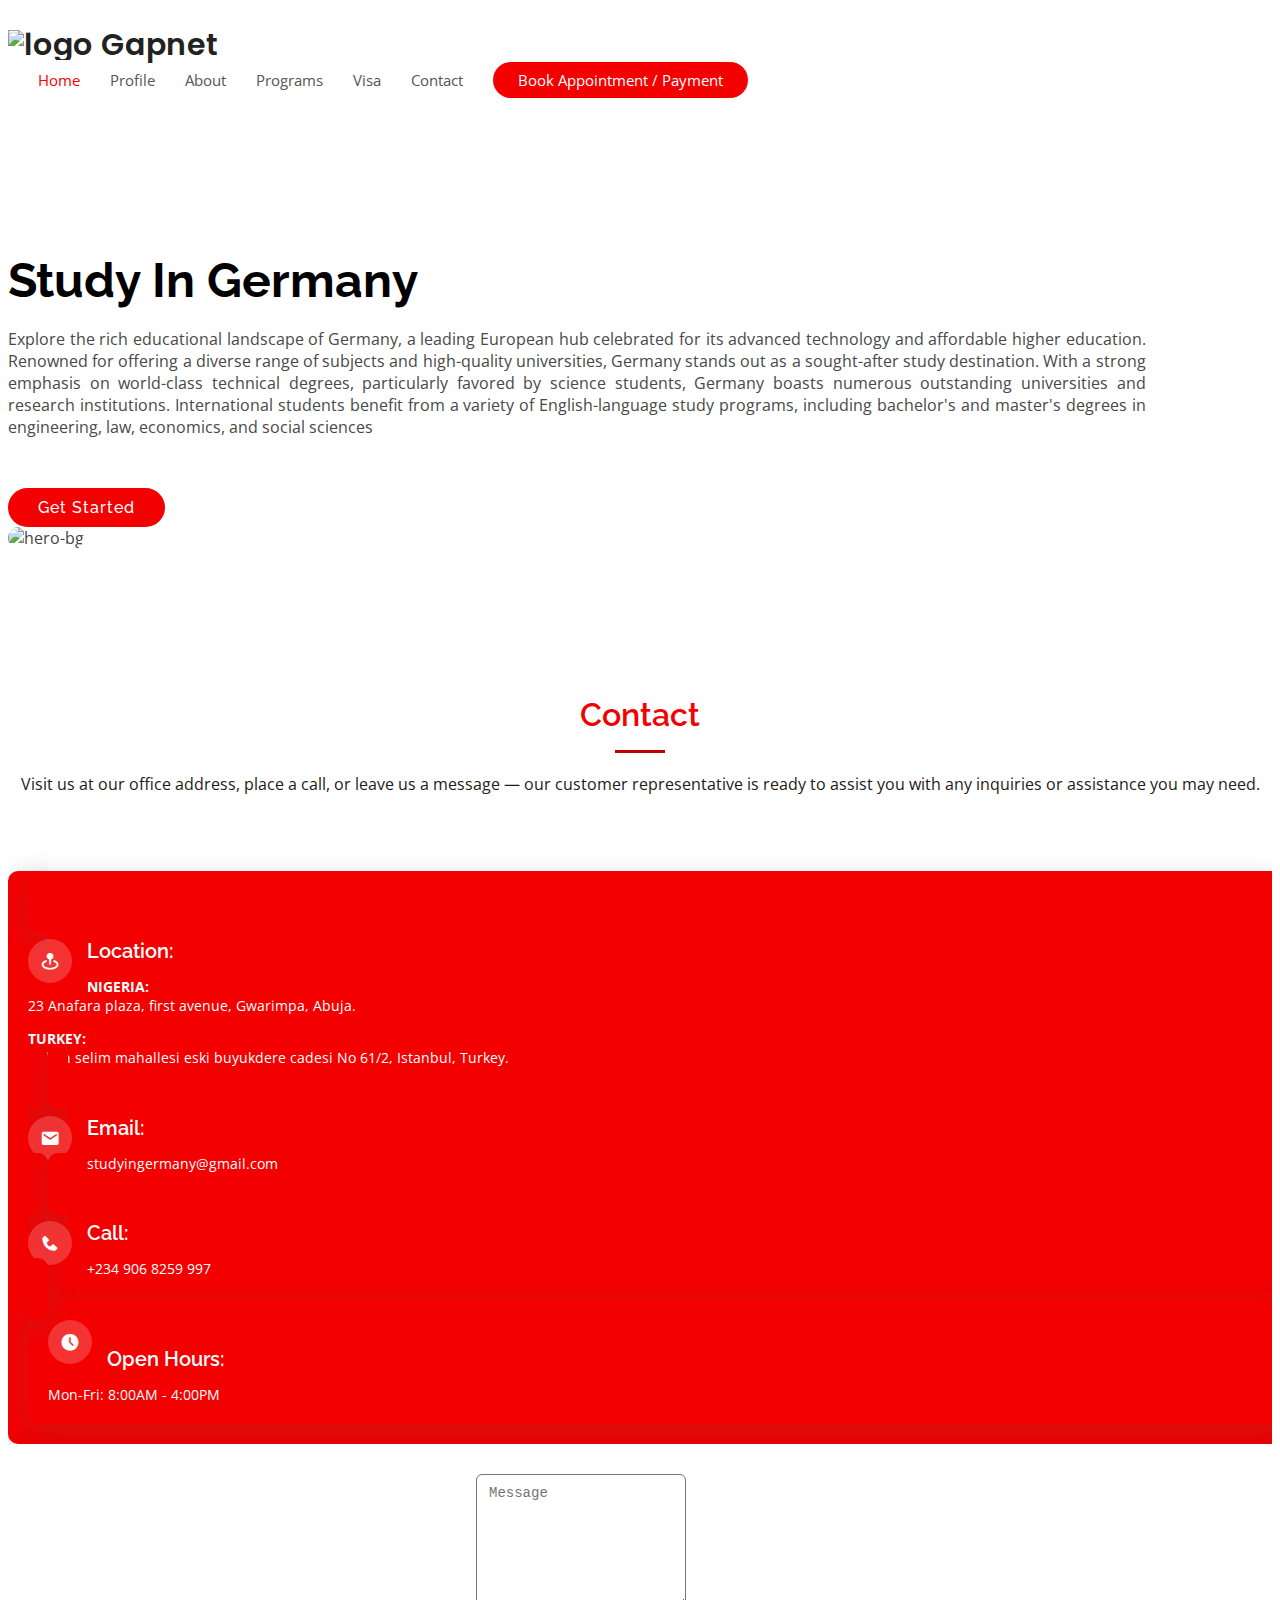
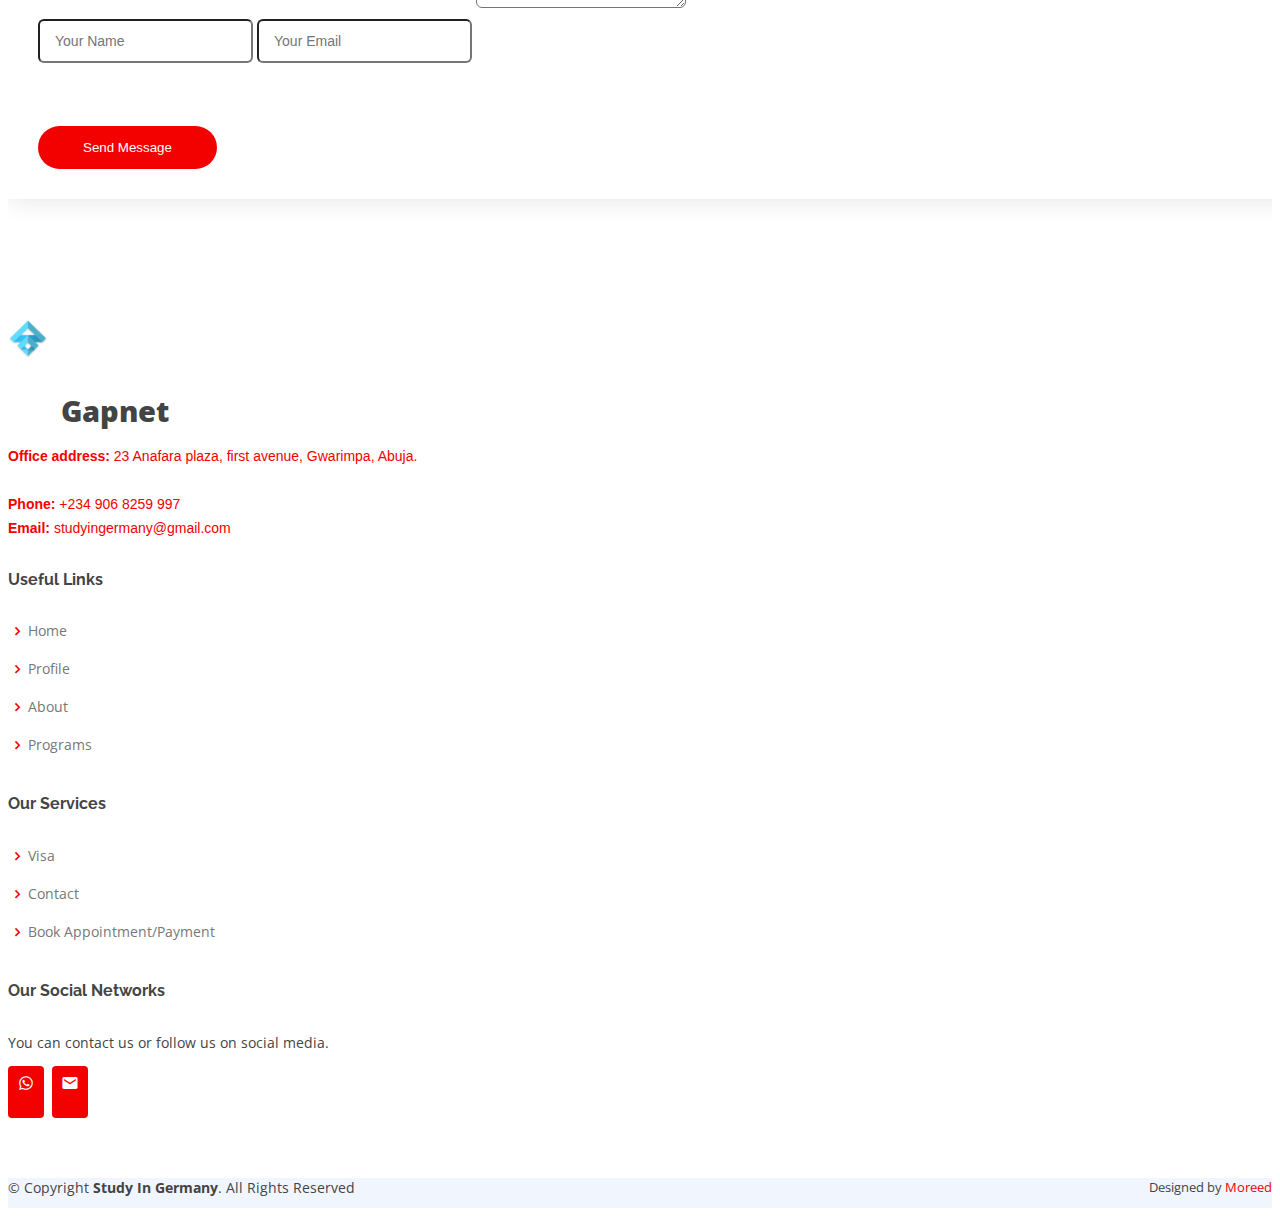
==== index.html @ 394120dc "first upload" ====
<!DOCTYPE html>
<html lang="en">

<head>
    <meta charset="utf-8">
    <meta content="width=device-width, initial-scale=1.0" name="viewport">

    <title>STUDY IN GERMANY</title>
    <meta content="" name="description">
    <meta content="" name="keywords">

    <!-- Favicons -->
    <link href="assets/img/logo/favicon.ico" rel="icon">
    <link href="assets/img/logo/favicon.ico" rel="favicon">

    <!-- Google Fonts -->
    <link
        href="https://fonts.googleapis.com/css?family=Open+Sans:300,300i,400,400i,600,600i,700,700i|Raleway:300,300i,400,400i,500,500i,600,600i,700,700i|Poppins:300,300i,400,400i,500,500i,600,600i,700,700i"
        rel="stylesheet">

    <!-- Bootstrap  -->
    <link href="https://cdn.jsdelivr.net/npm/bootstrap@5.3.2/dist/css/bootstrap.min.css" rel="stylesheet"
        integrity="sha384-T3c6CoIi6uLrA9TneNEoa7RxnatzjcDSCmG1MXxSR1GAsXEV/Dwwykc2MPK8M2HN" crossorigin="anonymous">
    <script src="https://cdn.jsdelivr.net/npm/bootstrap@5.3.2/dist/js/bootstrap.bundle.min.js"
        integrity="sha384-C6RzsynM9kWDrMNeT87bh95OGNyZPhcTNXj1NW7RuBCsyN/o0jlpcV8Qyq46cDfL"
        crossorigin="anonymous"></script>

    <!-- Boxicon -->
    <link href='https://unpkg.com/boxicons@2.1.4/css/boxicons.min.css' rel='stylesheet'>

    <!-- Vendor CSS Files -->
    <link href="assets/vendor/aos/aos.css" rel="stylesheet">
    <link href="assets/vendor/glightbox/css/glightbox.min.css" rel="stylesheet">
    <link href="assets/vendor/swiper/swiper-bundle.min.css" rel="stylesheet">

    <!-- Template Main CSS File -->
    <link href="assets/css/style.css" rel="stylesheet">

</head>

<body>

    <!-- ======= Header ======= -->
    <header id="header" class="fixed-top d-flex align-items-center">
        <div class="container d-flex align-items-center justify-content-between">

            <div class="logo">
                <a href="index.html" class="logo"><img src="assets/img/logo/favicon.ico" alt="logo"> Gapnet</a>
            </div>

            <nav id="navbar" class="navbar">
                <ul>
                    <li><a class="nav-link scrollto active" href="#hero">Home</a></li>
                    <li><a class="nav-link scrollto" href="profile.html">Profile</a></li>
                    <li><a class="nav-link scrollto" href="about.html">About</a></li>
                    <li><a class="nav-link scrollto" href="#programs">Programs</a></li>
                    <li><a class="nav-link scrollto" href="visa.html">Visa</a></li>
                    <li><a class="nav-link scrollto " href="#contact">Contact</a></li>
                    <li><a class="getstarted scrollto" href="payment.html">Book Appointment / Payment</a></li>
                </ul>
                <i class='bx bx-menu mobile-nav-toggle'></i>
            </nav><!-- .navbar -->

        </div>
    </header><!-- End Header -->

    <!-- ======= Hero Section ======= -->
    <section id="hero" class="d-flex align-items-center">

        <div class="container">
            <div class="row">
                <div class="col-lg-6 pt-5 pt-lg-0 order-2 order-lg-1 d-flex flex-column justify-content-center">
                    <h1 data-aos="fade-up">Study In Germany</h1>
                    <p data-aos="fade-up" data-aos-delay="400">
                        Explore the rich educational landscape of Germany, a leading European hub celebrated for its
                        advanced technology and affordable higher education. Renowned for offering a diverse range of
                        subjects and high-quality universities, Germany stands out as a sought-after study destination.
                        With a strong emphasis on world-class technical degrees, particularly favored by science
                        students, Germany boasts numerous outstanding universities and research institutions.
                        International students benefit from a variety of English-language study programs, including
                        bachelor's and master's degrees in engineering, law, economics, and social sciences
                    </p>
                    <div data-aos="fade-up" data-aos-delay="800">
                        <a href="about.html.html" class="btn-get-started scrollto">Get Started</a>
                    </div>
                </div>
                <div class="col-lg-6 order-1 order-lg-2 hero-img" data-aos="fade-left" data-aos-delay="400">
                    <img src="assets/img/images/group-flag.jpg" class="img-fluid animated" alt="hero-bg">
                </div>
            </div>
        </div>

    </section><!-- End Hero -->

    <main id="main">






        <!-- ======= Contact Section ======= -->
        <section id="contact" class="contact">
            <div class="container" data-aos="fade-up">

                <div class="section-header">
                    <h2>Contact</h2>
                    <p>Visit us at our office address, place a call, or leave us a message — our customer representative
                        is ready to
                        assist
                        you with
                        any inquiries or assistance you may need.</p>
                </div>

                <div class="row gx-lg-0 gy-4">

                    <div class="col-lg-4">

                        <div class="info-container d-flex flex-column align-items-center justify-content-center">
                            <a class='info-item' target="_blank"
                                href="https://www.google.com/maps/place/ANAFARA'A+PLAZA/@9.0891245,7.4085714,17z/data=!3m1!4b1!4m6!3m5!1s0x104e75a61afa4761:0x9d682b7b8745a24a!8m2!3d9.0891245!4d7.4085714!16s%2Fg%2F11q1vd8h81?entry=ttu">
                                <div class="d-flex">
                                    <i class='bx bxs-map-pin'></i>
                                    <div>
                                        <h4>Location:</h4>
                                        <p><strong>NIGERIA: </strong> <br>23 Anafara plaza, first avenue, Gwarimpa,
                                            Abuja.</ABUJA>
                                        </p>
                                        <p><strong>TURKEY: </strong> <br>Sultan selim mahallesi eski buyukdere cadesi No
                                            61/2, Istanbul, Turkey.</ABUJA>
                                        </p>
                                    </div>
                                </div>
                            </a><!-- End Info Item -->

                            <a class='info-item' href="">
                                <div class="d-flex">
                                    <i class='bx bxs-envelope'></i>
                                    <div>
                                        <h4>Email:</h4>
                                        <p>studyingermany@gmail.com</p>
                                    </div>
                                </div>
                            </a><!-- End Info Item -->

                            <a class='info-item' href="tel:+2349068259997">
                                <div class="d-flex">
                                    <i class='bx bxs-phone'></i>
                                    <div>
                                        <h4>Call:</h4>
                                        <p>+234 906 8259 997</p>
                                    </div>
                                </div>
                            </a><!-- End Info Item -->

                            <div class="info-item d-flex">
                                <i class='bx bxs-time-five'></i>
                                <div>
                                    <h4>Open Hours:</h4>
                                    <p>Mon-Fri: 8:00AM - 4:00PM</p>
                                </div>
                            </div><!-- End Info Item -->
                        </div>

                    </div>

                    <div class="col-lg-8">
                        <form action="https://formsubmit.co/studyingermany@gmail.com" method="POST" role="form"
                            class="contact-form">
                            <input type="text" name="name" class="form-control" id="name" placeholder="Your Name"
                                required>
                            <input type="email" class="form-control" name="email" id="email" placeholder="Your Email"
                                required>
                            <textarea class="form-control" name="message" rows="7" placeholder="Message"
                                required></textarea>
                            <input type="hidden" name="_next" value="http://www.moreed.ng/thankyou.html">
                            <input type="hidden" name="_captcha" value="false">

                            <div class="text-center"><button type="submit">Send Message</button></div>
                        </form>
                    </div><!-- End Contact Form -->

                </div>

            </div>
        </section><!-- End Contact Section -->

        <!-- ======= Footer ======= -->
        <footer id="footer">

            <div class="footer-top">
                <div class="container">
                    <div class="row">

                        <div class="col-lg-3 col-md-6 footer-contact">
                            <img class="footer-contact-img" src="assets/img/logo/logo.jpg"
                                alt="logo"><span><strong>Gapnet</strong></span>
                            <p>
                                <a
                                    href="https://www.google.com/maps/place/ANAFARA'A+PLAZA/@9.0891245,7.4085714,17z/data=!3m1!4b1!4m6!3m5!1s0x104e75a61afa4761:0x9d682b7b8745a24a!8m2!3d9.0891245!4d7.4085714!16s%2Fg%2F11q1vd8h81?entry=ttu">
                                    <strong>Office address:</strong> 23 Anafara plaza, first avenue, Gwarimpa, Abuja.
                                    <br><br></a>
                                <a href="tel:+2349068259997"><strong>Phone:</strong> +234 906 8259 997<br></a>
                                <a href="mailto:studyingermany@gmail.com"><strong>Email:</strong>
                                    studyingermany@gmail.com<br></a>
                            </p>
                        </div>

                        <div class="col-lg-3 col-md-6 col-6 footer-links">
                            <h4>Useful Links</h4>
                            <ul>
                                <li><i class="bx bx-chevron-right"></i> <a href="#hero">Home</a></li>
                                <li><i class="bx bx-chevron-right"></i> <a href="profile.html">Profile</a></li>
                                <li><i class="bx bx-chevron-right"></i> <a href="about.html">About</a></li>
                                <li><i class="bx bx-chevron-right"></i> <a href="programs.html">Programs</a></li>
                            </ul>
                        </div>

                        <div class="col-lg-3 col-md-6 col-6 footer-links">
                            <h4>Our Services</h4>
                            <ul>
                                <li><i class="bx bx-chevron-right"></i> <a href="visa.html">Visa</a></li>
                                <li><i class="bx bx-chevron-right"></i> <a href="#contact">Contact</a></li>
                                <li><i class="bx bx-chevron-right"></i> <a href="#payment">Book Appointment/Payment</a>
                                </li>
                            </ul>
                        </div>

                        <div class="col-lg-3 col-md-6 footer-links footer-social-links">
                            <h4>Our Social Networks</h4>
                            <p>You can contact us or follow us on social media.</p>
                            <div class="social-links mt-3">
                                <a href=" https://wa.me/+2349068259997" class="whatsapp"><i
                                        class='bx bxl-whatsapp'></i></a>
                                <a href="mailto:studyingermany@gmail.com" class="email"><i
                                        class='bx bxs-envelope'></i></a>
                            </div>
                        </div>

                    </div>
                </div>
            </div>

            <div class="container py-4">
                <div class="copyright">
                    &copy; Copyright <strong><span>Study In Germany</span></strong>. All Rights Reserved
                </div>
                <div class="credits">
                    Designed by <a href="https://www.moreed.ng/">Moreed</a>
                </div>
            </div>
        </footer><!-- End Footer -->

        <a href="#" class="back-to-top d-flex align-items-center justify-content-center"><i
                class='bx bxs-up-arrow-alt'></i></a>

        <!-- Vendor JS Files -->
        <script src="assets/vendor/aos/aos.js"></script>
        <script src="assets/vendor/glightbox/js/glightbox.min.js"></script>
        <script src="assets/vendor/isotope-layout/isotope.pkgd.min.js"></script>
        <script src="assets/vendor/swiper/swiper-bundle.min.js"></script>

        <!-- Template Main JS File -->
        <script src="assets/js/main.js"></script>

</body>

</html>


<!-- ADD PAYMENT GATEWAY -->
<!-- SHEDULE CALENDER APPOINTMENT -->
---- assets/css/style.css ----
:root {
  --font-default: "Open Sans", system-ui, -apple-system, "Segoe UI", Roboto, "Helvetica Neue", Arial, "Noto Sans", "Liberation Sans", sans-serif, "Apple Color Emoji", "Segoe UI Emoji", "Segoe UI Symbol", "Noto Color Emoji";
  --font-primary: "Montserrat", sans-serif;
  --font-secondary: "Poppins", sans-serif;
}

/* Colors */
:root {
  --color-primary: #1f1917;
  --color-secondary: #F30000;
  --color-secondary-hover: #c00000;
}

/* Smooth scroll behavior */
:root {
  scroll-behavior: smooth;
}

/*--------------------------------------------------------------
# General
--------------------------------------------------------------*/
body {
  font-family: "Open Sans", sans-serif;
  color: #444444;
}

a {
  color: var(--color-secondary);
  text-decoration: none;
}

a:hover {
  color: var(--color-secondary-hover);
  text-decoration: none;
}

h1,
h2,
h3,
h4,
h5,
h6 {
  font-family: "Raleway", sans-serif;
}

/*--------------------------------------------------------------
# Back to top button
--------------------------------------------------------------*/
.back-to-top {
  position: fixed;
  visibility: hidden;
  opacity: 0;
  right: 15px;
  bottom: 15px;
  z-index: 996;
  background: var(--color-secondary);
  width: 40px;
  height: 40px;
  border-radius: 4px;
  transition: all 0.4s;
}

.back-to-top i {
  font-size: 28px;
  color: #fff;
  line-height: 0;
}

.back-to-top:hover {
  background: var(--color-secondary-hover);
  color: #fff;
}

.back-to-top.active {
  visibility: visible;
  opacity: 1;
}

/*--------------------------------------------------------------
# Disable AOS delay on mobile
--------------------------------------------------------------*/
@media screen and (max-width: 768px) {
  [data-aos-delay] {
    transition-delay: 0 !important;
  }
}

/*--------------------------------------------------------------
# Header
--------------------------------------------------------------*/
#header {
  z-index: 997;
  transition: all 0.5s;
  padding: 22px 0;
  background: #fff;
}

#header.header-scrolled {
  box-shadow: 0px 2px 15px rgba(0, 0, 0, 0.1);
  padding: 12px 0;
}

#header .logo {
  font-size: 30px;
  margin: 0;
  padding: 0;
  line-height: 1;
  font-weight: 600;
  letter-spacing: 0.8px;
  font-family: "Poppins", sans-serif;
}

#header .logo a {
  color: #222222;
}

#header .logo a span {
  color: #00bfff;
}

#header .logo img {
  max-height: 40px;
}

/*--------------------------------------------------------------
# Navigation Menu
--------------------------------------------------------------*/
/**
* Desktop Navigation 
*/
.navbar {
  padding: 0;
}

.navbar ul {
  margin: 0;
  padding: 0;
  display: flex;
  list-style: none;
  align-items: center;
}

.navbar li {
  position: relative;
}

.navbar a,
.navbar a:focus {
  display: flex;
  align-items: center;
  justify-content: space-between;
  padding: 10px 0 10px 30px;
  font-size: 15px;
  font-weight: 400;
  color: #555555;
  white-space: nowrap;
  transition: 0.3s;
}

.navbar a i,
.navbar a:focus i {
  font-size: 12px;
  line-height: 0;
  margin-left: 5px;
}

.navbar a:hover,
.navbar .active,
.navbar .active:focus,
.navbar li:hover>a {
  color: var(--color-secondary);
}

.navbar .getstarted,
.navbar .getstarted:focus {
  background: var(--color-secondary);
  padding: 8px 25px;
  margin-left: 30px;
  border-radius: 50px;
  color: #fff;
}

.navbar .getstarted:hover,
.navbar .getstarted:focus:hover {
  color: #fff;
  background: var(--color-secondary-hover);
}

/**
* Mobile Navigation 
*/
.mobile-nav-toggle {
  color: #222222;
  font-size: 28px;
  cursor: pointer;
  display: none;
  line-height: 0;
  transition: 0.5s;
}

.mobile-nav-toggle.bi-x {
  color: #fff;
}

@media (max-width: 991px) {
  .mobile-nav-toggle {
    display: block;
  }

  .navbar ul {
    display: none;
  }
}

.navbar-mobile {
  position: fixed;
  overflow: hidden;
  top: 0;
  right: 0;
  left: 0;
  bottom: 0;
  background: rgba(9, 9, 9, 0.9);
  transition: 0.3s;
  z-index: 999;
}

.navbar-mobile .mobile-nav-toggle {
  position: absolute;
  top: 15px;
  right: 15px;
}

.navbar-mobile ul {
  display: block;
  position: absolute;
  top: 55px;
  right: 15px;
  bottom: 15px;
  left: 15px;
  padding: 10px 0;
  border-radius: 8px;
  background-color: #fff;
  overflow-y: auto;
  transition: 0.3s;
}

.navbar-mobile a,
.navbar-mobile a:focus {
  padding: 10px 20px;
  font-size: 15px;
  color: #222222;
}

.navbar-mobile a:hover,
.navbar-mobile .active,
.navbar-mobile li:hover>a {
  color: var(--color-secondary);
}

.navbar-mobile .getstarted,
.navbar-mobile .getstarted:focus {
  margin: 15px;
}


@media (max-width: 575px) {

  .navbar .getstarted,
  .navbar .getstarted:focus {
    display: inline-block;
    margin-left: 4%;
  }

  .bx-x {
    color: white;
  }
}

/*--------------------------------------------------------------
# Sections & Section Header
--------------------------------------------------------------*/
section {
  padding: 60px 0;
  overflow: hidden;
}

.sections-bg {
  background-color: #f6f6f6;
}

.section-header {
  text-align: center;
  padding-bottom: 60px;
}

.section-header h2 {
  font-size: 32px;
  font-weight: 600;
  margin-bottom: 20px;
  padding-bottom: 20px;
  position: relative;
  color: var(--color-secondary);
}

.section-header h2:after {
  content: "";
  position: absolute;
  display: block;
  width: 50px;
  height: 3px;
  background: var(--color-secondary-hover);
  left: 0;
  right: 0;
  bottom: 0;
  margin: auto;
}

.section-header p {
  color: var(--color-primary);
}

/*--------------------------------------------------------------
# Hero Section
--------------------------------------------------------------*/
#hero {
  width: 100%;
  height: 100%;
  margin: 70px auto auto;
}

#hero h1 {
  margin: 0 0 20px 0;
  font-size: 48px;
  font-weight: 700;
  line-height: 56px;
  color: black;
}

#hero p {
  color: #484848;
  margin-bottom: 50px;
  font-size: 1rem;
  width: 90%;
  text-align: justify;
}

#hero .btn-get-started {
  font-family: "Raleway", sans-serif;
  font-weight: 500;
  font-size: 16px;
  letter-spacing: 1px;
  display: inline-block;
  padding: 10px 30px;
  border-radius: 50px;
  transition: 0.5s;
  background-color: var(--color-secondary);
  color: white;
}

#hero .btn-get-started:hover {
  background: var(--color-secondary-hover);
  color: #fff;
}

#hero .animated {
  animation: up-down 2s ease-in-out infinite alternate-reverse both;
}

#hero .hero-img img {
  width: 100%;
  border-radius: 12px;
  -webkit-border-radius: 12px;
  -moz-border-radius: 12px;
  -ms-border-radius: 12px;
  -o-border-radius: 12px;
}

@media (min-width: 1024px) {
  #hero {
    background-attachment: fixed;
  }
}

@media (max-width: 991px) {
  #hero {
    height: 100vh;
  }

  #hero .animated {
    animation: none;
  }

  #hero .hero-img {
    text-align: center;
  }

  #hero .hero-img img {
    width: 50%;
  }
}

@media (max-width: 768px) {
  #hero {
    margin-top: 20px;
  }

  #hero h1 {
    font-size: 28px;
    line-height: 36px;
  }

  #hero h2 {
    font-size: 18px;
    line-height: 24px;
    margin-bottom: 30px;
  }

  #hero .hero-img img {
    width: 70%;
  }
}

@media (max-width: 575px) {
  #hero .hero-img img {
    width: 80%;
    margin: 12% auto auto;
  }

  #hero h1 {
    margin: auto auto 5% 2.5%;
  }

  #hero p {
    width: 95%;
    margin: auto auto 30px;
  }

  #hero .btn-get-started {
    margin: auto auto auto 2.5%;
  }
}

@keyframes up-down {
  0% {
    transform: translateY(10px);
  }

  100% {
    transform: translateY(-10px);
  }
}

/*--------------------------------------------------------------
# Profile
--------------------------------------------------------------*/
#profile-page {
  margin: 5% auto auto;
  width: 80%;
}

.profile .member {
  margin-bottom: 20px;
  overflow: hidden;
  text-align: center;
  border-radius: 5px;
  background: #fff;
  box-shadow: 0px 2px 15px rgba(0, 0, 0, 0.1);
  width: 90%;
}

.profile .member .member-img {
  position: relative;
  overflow: hidden;
}

.profile .member .social {
  position: absolute;
  left: 0;
  bottom: 0;
  right: 0;
  height: 40px;
  opacity: 0;
  transition: ease-in-out 0.3s;
  background: rgba(255, 255, 255, 0.85);
  display: inline-flex;
  justify-content: center;
  align-items: center;
}

.profile .member .social a {
  transition: color 0.3s;
  color: #222222;
  margin: 0 10px;
  display: inline-flex;
  justify-content: center;
  align-items: center;
}

.profile .member .social a i {
  line-height: 0;
}

.profile .member .social a:hover {
  color: #3498db;
}

.profile .member .social i {
  font-size: 18px;
  margin: 0 2px;
}

.profile .member .member-info {
  padding: 25px 15px;
}

.profile .member .member-info h4 {
  font-weight: 700;
  margin-bottom: 5px;
  font-size: 18px;
  color: #222222;
}

.profile .member .member-info span {
  display: block;
  font-size: 13px;
  font-weight: 400;
  color: #aaaaaa;
}

.profile .member .member-info p {
  font-style: italic;
  font-size: 14px;
  line-height: 26px;
  color: #777777;
}

.profile .member:hover .social {
  opacity: 1;
}


.profile .ceo-explanation p {
  text-align: justify;
}

/*--------------------------------------------------------------
# Contact Section
--------------------------------------------------------------*/
.contact .info-container {
  background-color: var(--color-secondary);
  height: 100%;
  padding: 20px;
  border-radius: 10px 0 0 10px;
  box-shadow: 0px 2px 25px rgba(0, 0, 0, 0.1);
  -webkit-border-radius: 10px 0 0 10px;
  -moz-border-radius: 10px 0 0 10px;
  -ms-border-radius: 10px 0 0 10px;
  -o-border-radius: 10px 0 0 10px;
}

.contact .info-item {
  width: 100%;
  background-color: var(--color-secondary);
  margin-bottom: 20px;
  padding: 20px;
  border-radius: 10px;
  color: #fff;
  box-shadow: rgba(100, 100, 111, 0.2) 0px 7px 29px 0px;
}

.contact .info-item:hover {
  box-shadow: none;
}

.contact .info-item:last-child {
  margin-bottom: 0;
}

.contact .info-item i {
  font-size: 20px;
  color: #fff;
  float: left;
  width: 44px;
  height: 44px;
  background-color: rgba(255, 255, 255, 0.2);
  display: flex;
  justify-content: center;
  align-items: center;
  border-radius: 50px;
  transition: all 0.3s ease-in-out;
  margin-right: 15px;
}

.contact .info-item h4 {
  padding: 0;
  font-size: 20px;
  font-weight: 600;
  margin-bottom: 5px;
}

.contact .info-item p {
  padding: 0;
  margin-bottom: 0;
  font-size: 14px;
}

.contact .info-item:hover i {
  background: #fff;
  color: var(--color-secondary);
}

/* contact form  */

.contact .contact-form {
  width: 100%;
  height: 100%;
  background: #fff;
  box-shadow: 0px 2px 25px rgba(0, 0, 0, 0.1);
  padding: 30px;
  border-radius: 0 10px 10px 0;
}

.contact .contact-form input,
.contact .contact-form textarea {
  border-radius: 0;
  box-shadow: none;
  font-size: 14px;
  margin: auto auto 3%;
}

.contact .contact-form input[type=text],
.contact .contact-form input[type=email],
.contact .contact-form textarea {
  padding: 12px 15px;
  border-radius: 6px;
  -webkit-border-radius: 6px;
  -moz-border-radius: 6px;
  -ms-border-radius: 6px;
  -o-border-radius: 6px;
}

.contact .contact-form input[type=text]:focus,
.contact .contact-form input[type=email]:focus,
.contact .contact-form textarea:focus {
  border-color: var(--color-primary);
}

.contact .contact-form textarea {
  padding: 10px 12px;
  border-radius: 6px;
  -webkit-border-radius: 6px;
  -moz-border-radius: 6px;
  -ms-border-radius: 6px;
  -o-border-radius: 6px;
}

.contact .contact-form button[type=submit] {
  background: var(--color-secondary);
  border: 0;
  padding: 14px 45px;
  color: #fff;
  transition: 0.4s;
  border-radius: 50px;
  margin: 2% auto auto;
}

.contact .contact-form button[type=submit]:hover {
  background: var(--color-secondary-hover);
}

@keyframes animate-loading {
  0% {
    transform: rotate(0deg);
  }

  100% {
    transform: rotate(360deg);
  }
}

@media (max-width: 575px) {
  .contact .section-header p {
    text-align: justify;
    width: 95%;
    margin: auto;
  }
}

/*--------------------------------------------------------------
# Footer
--------------------------------------------------------------*/
#footer {
  background: #fff;
  padding: 0 0 30px 0;
  color: #444444;
  font-size: 14px;
  background: #f1f6fe;
}

#footer .footer-top {
  padding: 60px 0 30px 0;
  background: #fff;
}

#footer .footer-top .footer-contact {
  margin-bottom: 30px;
}

#footer .footer-top .footer-contact img {
  width: 2.5rem;
  margin: auto 1% 5% auto;
}

#footer .footer-contact span {
  font-size: 1.8rem;
  font-weight: 600;
}

#footer .footer-contact p {
  text-align: justify;
  width: 80%;
}

#footer .footer-top .footer-contact p {
  font-size: 14px;
  line-height: 24px;
  margin-bottom: 0;
  font-family: "Roboto", sans-serif;
  color: #777777;
}

#footer .footer-top h4 {
  font-size: 16px;
  font-weight: bold;
  color: #444444;
  position: relative;
  padding-bottom: 12px;
}

#footer .footer-top .footer-links {
  margin-bottom: 30px;
}

#footer .footer-top .footer-links ul {
  list-style: none;
  padding: 0;
  margin: 0;
}

#footer .footer-top .footer-links ul i {
  padding-right: 2px;
  color: var(--color-secondary);
  font-size: 18px;
  line-height: 1;
}

#footer .footer-top .footer-links ul li {
  padding: 10px 0;
  display: flex;
  align-items: center;
}

#footer .footer-top .footer-links ul li:first-child {
  padding-top: 0;
}

#footer .footer-top .footer-links ul a {
  color: #777777;
  transition: 0.3s;
  display: inline-block;
  line-height: 1;
}

#footer .footer-top .footer-links ul a:hover {
  text-decoration: none;
  color: var(--color-secondary);
}

#footer .footer-top .social-links a {
  font-size: 18px;
  display: inline-block;
  background: var(--color-secondary);
  color: #fff;
  line-height: 1;
  padding: 8px 0;
  margin-right: 4px;
  border-radius: 4px;
  text-align: center;
  width: 36px;
  height: 36px;
  transition: 0.3s;
}

#footer .footer-top .social-links a:hover {
  background: var(--color-secondary-hover);
  color: #fff;
  text-decoration: none;
}

#footer .copyright {
  text-align: center;
  float: left;
}

#footer .credits {
  float: right;
  text-align: center;
  font-size: 13px;
  color: #444444;
}

@media (max-width: 768px) {

  #footer .copyright,
  #footer .credits {
    float: none;
    text-align: center;
    padding: 2px 0;
  }
}


@media (max-width: 575px) {
  #footer .footer-contact p {
    width: 100%;
  }
}


/*--------------------------------------------------------------
# F.A.Q
--------------------------------------------------------------*/
.faq .accordion-collapse {
  border: 0;
}

.faq .accordion-button {
  padding: 15px 15px 20px 0;
  font-weight: 600;
  border: 0;
  font-size: 18px;
  color: #444444;
  text-align: left;
}

.faq .accordion-button:focus {
  box-shadow: none;
}

.faq .accordion-button:not(.collapsed) {
  background: none;
  color: #4154f1;
  border-bottom: 0;
}

.faq .accordion-body {
  padding: 0 0 25px 0;
  border: 0;
}

.faq .accordion-body h4 {
  font-size: 1.2rem;
  font-weight: 600;
}

.faq .accordion-body p {
  text-align: justify;
}


/*--------------------------------------------------------------
# About Section
--------------------------------------------------------------*/
.about .about-container h4 {
  font-size: 1.2rem;
  font-weight: 600;
}

.about .about-container p {
  text-align: justify;
}








/*--------------------------------------------------------------
# Payment
--------------------------------------------------------------*/
.payment .google-calender {
  text-align: center;
}

.payment .flutterwave-container {
  text-align: center;
  margin: 5% auto auto;
}

.payment .flutterwave-container p {
  font-size: 1.2rem;
  font-weight: 600;
}

#start-payment-button {
  cursor: pointer;
  position: relative;
  background-color: #ff9b00;
  color: #12122c;
  max-width: 30%;
  padding: 7.5px 16px;
  font-weight: 500;
  font-size: 14px;
  border-radius: 4px;
  border: none;
  transition: all .1s ease-in;
  vertical-align: middle;
}
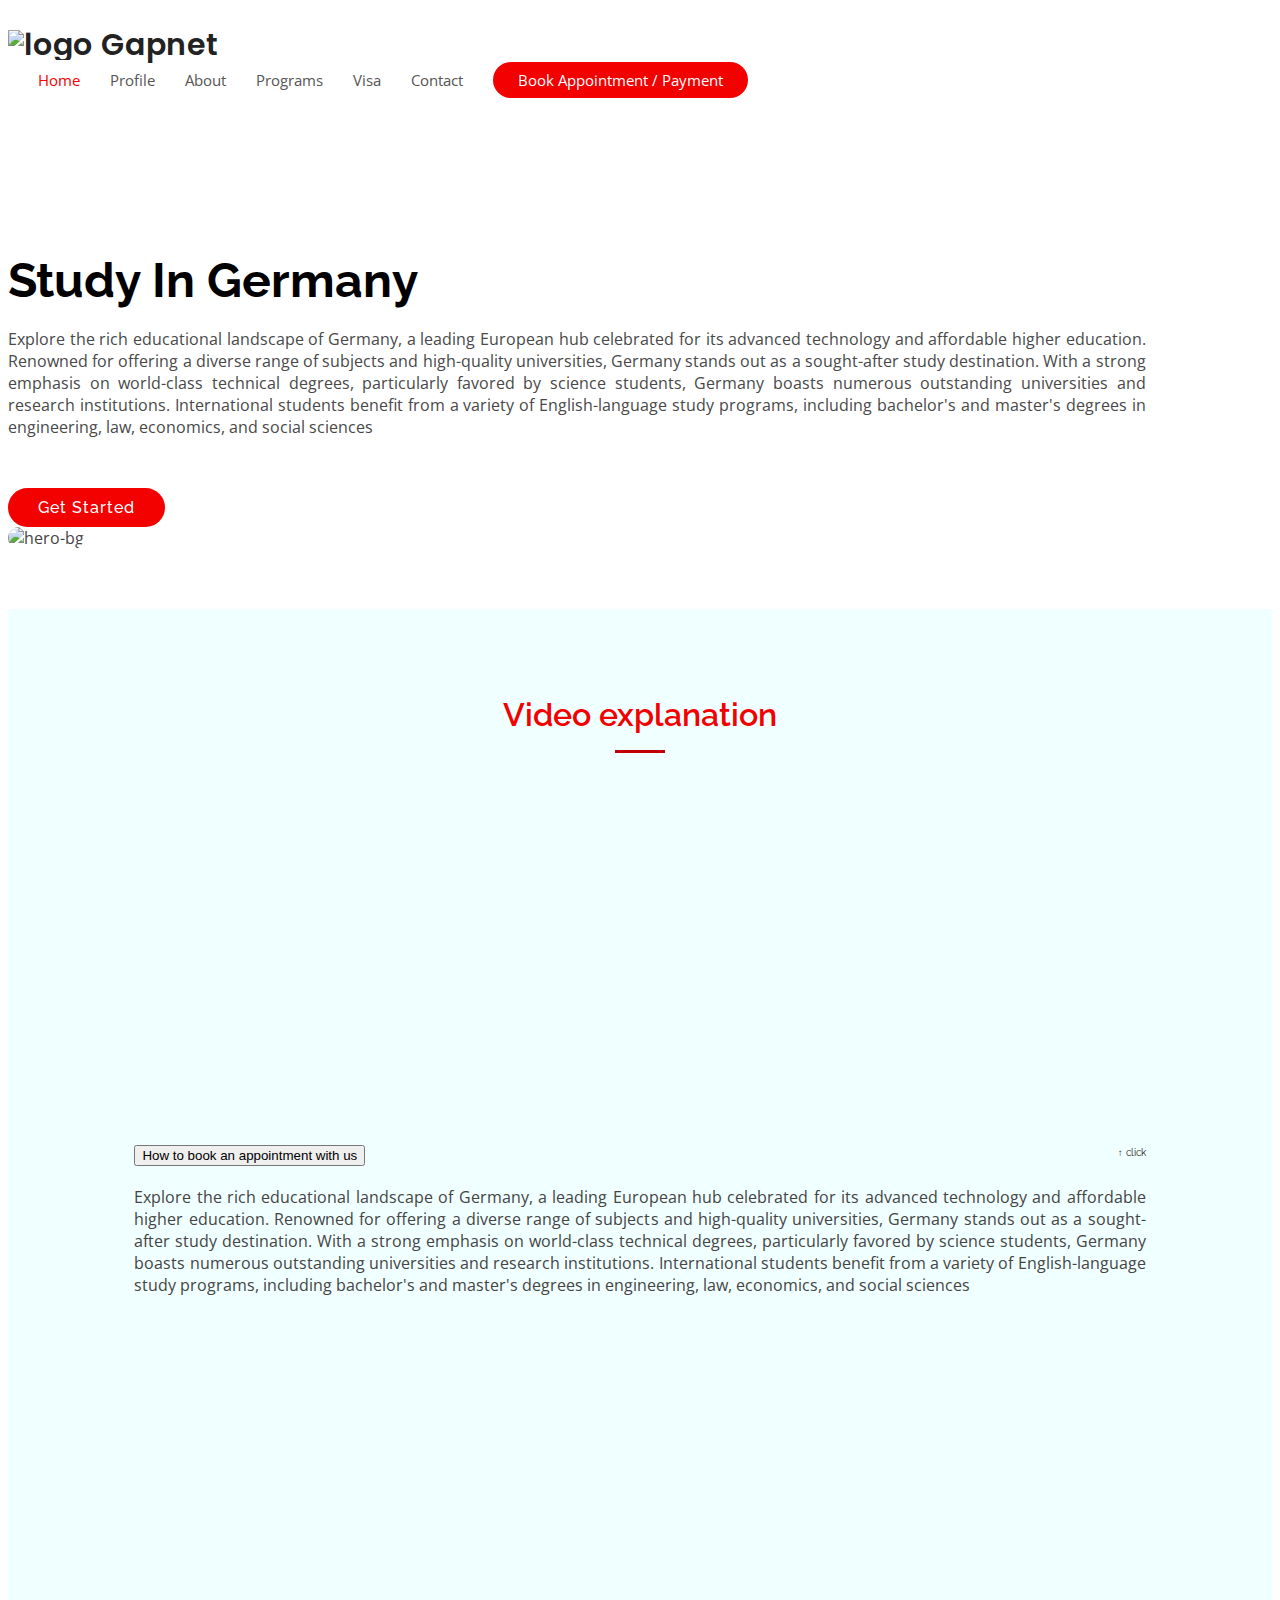
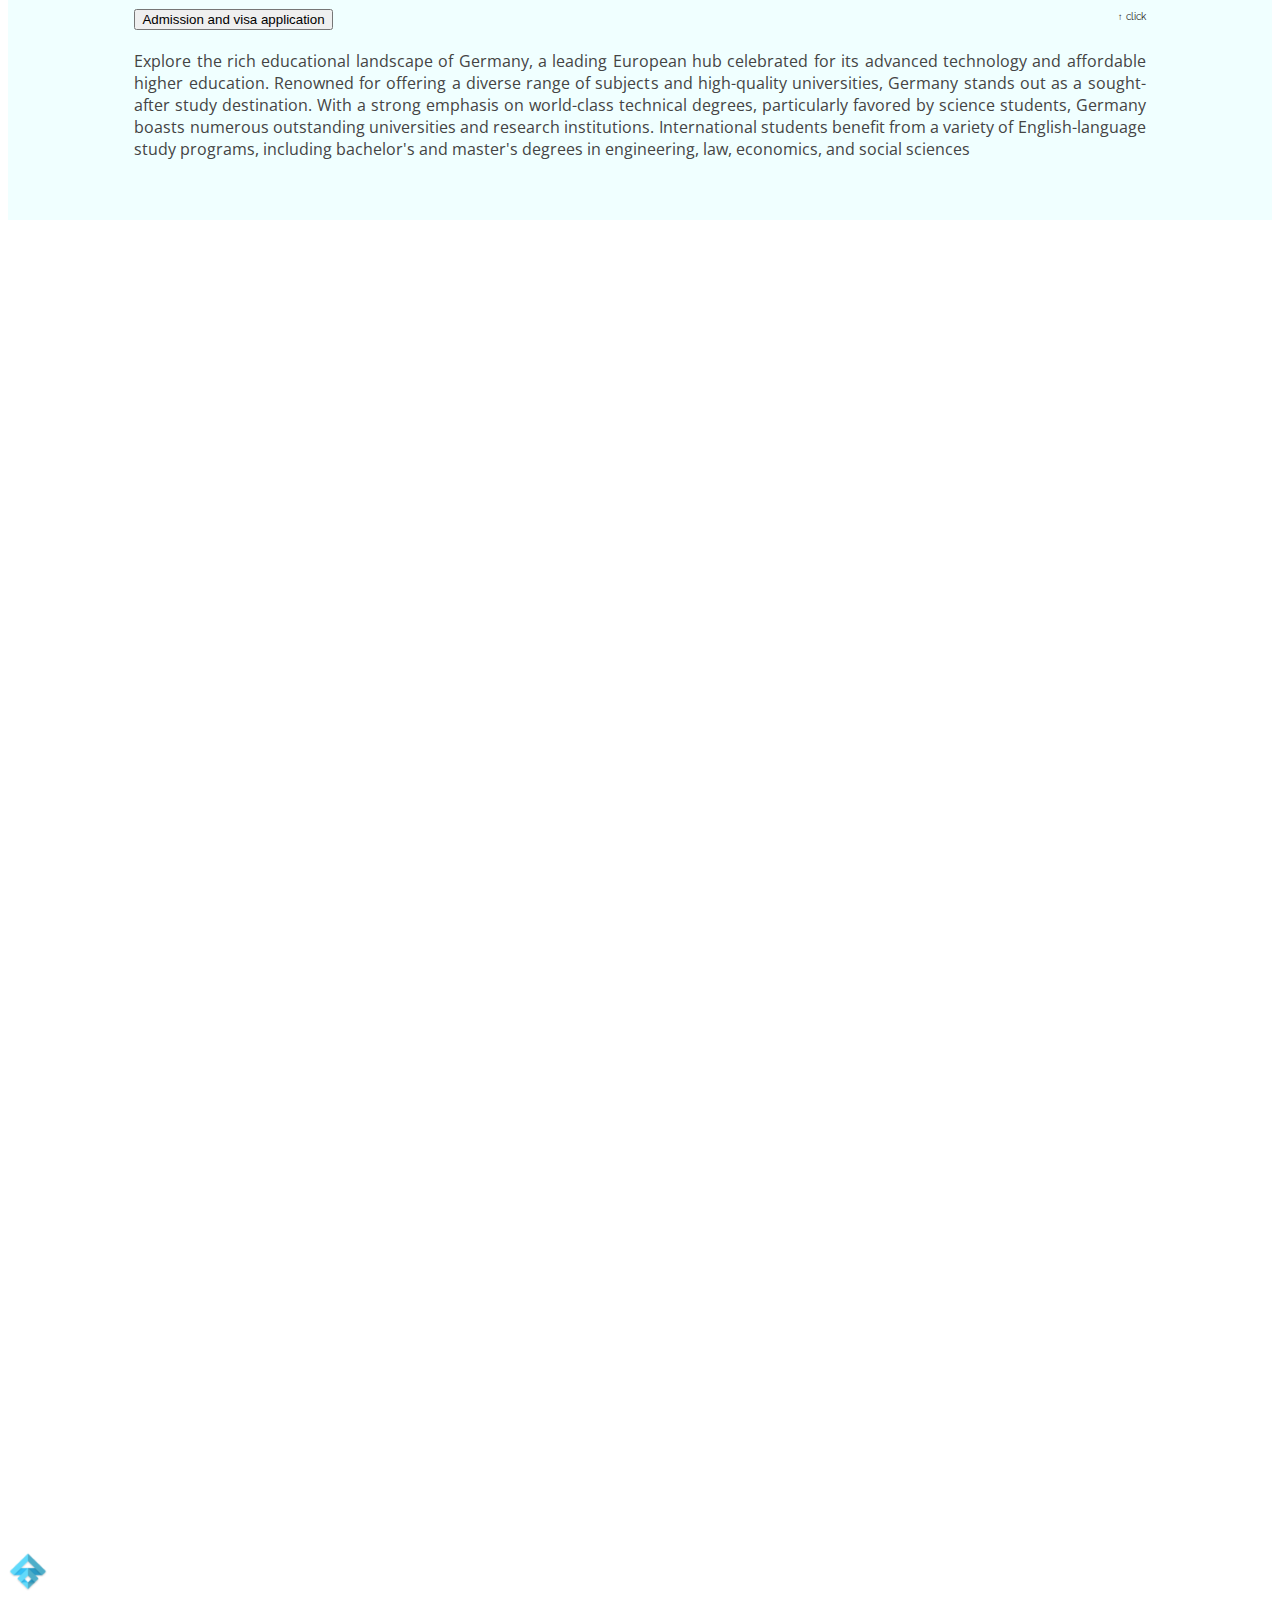
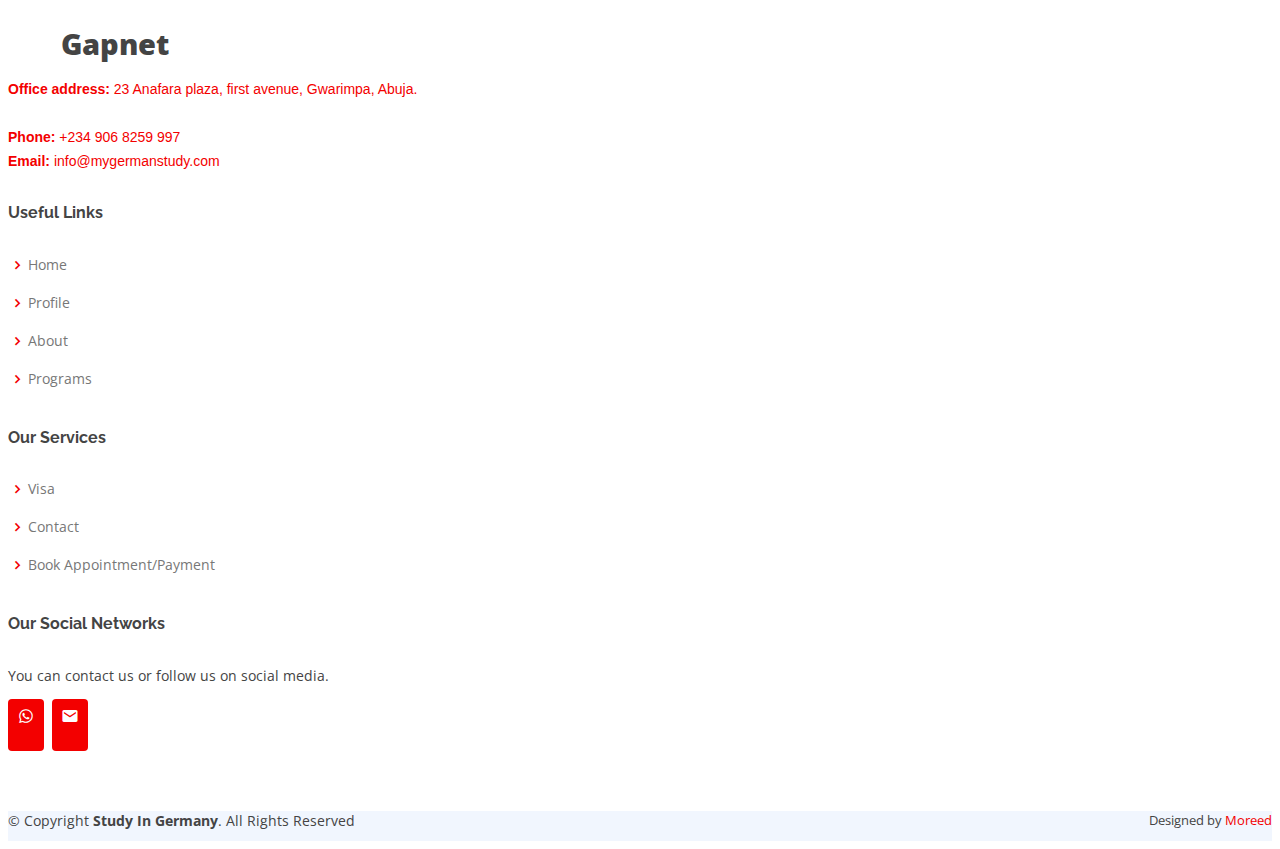
==== commit b2f3f764: "my german study" ====
--- a/index.html
+++ b/index.html
@@ -5,7 +5,7 @@
     <meta charset="utf-8">
     <meta content="width=device-width, initial-scale=1.0" name="viewport">
 
-    <title>STUDY IN GERMANY</title>
+    <title>MY GERMAN STUDY</title>
     <meta content="" name="description">
     <meta content="" name="keywords">
 
@@ -81,7 +81,7 @@
                         bachelor's and master's degrees in engineering, law, economics, and social sciences
                     </p>
                     <div data-aos="fade-up" data-aos-delay="800">
-                        <a href="about.html.html" class="btn-get-started scrollto">Get Started</a>
+                        <a href="about.html" class="btn-get-started scrollto">Get Started</a>
                     </div>
                 </div>
                 <div class="col-lg-6 order-1 order-lg-2 hero-img" data-aos="fade-left" data-aos-delay="400">
@@ -94,6 +94,85 @@
 
     <main id="main">
 
+
+
+
+
+        <!-- ======= Contact Section ======= -->
+        <section id="advert" class="advert">
+            <div class="container" data-aos="fade-up">
+
+                <div class="section-header">
+                    <h2>Video explanation</h2>
+                </div>
+
+                <div class="row">
+                    <div class="col-md-6">
+                        <iframe src="https://www.youtube.com/embed/WmHlOQZdoUY?si=6-NZWzK15AoZAXJ9"
+                            title="YouTube video player" frameborder="0"
+                            allow="accelerometer; autoplay; clipboard-write; encrypted-media; gyroscope; picture-in-picture; web-share"
+                            allowfullscreen></iframe>
+                        <div class="accordion" id="accordionExample">
+                            <div class="accordion-item">
+                                <h2 class="accordion-header">
+                                    <button class="accordion-button" type="button" data-bs-toggle="collapse"
+                                        data-bs-target="#collapseOne" aria-expanded="true" aria-controls="collapseOne">
+                                        How to book an appointment with us      
+                                    </button>        
+                                    <span>↑ click</span>             
+                                </h2>
+                                <div id="collapseOne" class="accordion-collapse collapse"
+                                    data-bs-parent="#accordionExample">
+                                    <div class="accordion-body">
+                                        Explore the rich educational landscape of Germany, a leading European hub
+                                        celebrated for its advanced technology and affordable higher education. Renowned
+                                        for offering a diverse range of subjects and high-quality universities, Germany
+                                        stands out as a sought-after study destination. With a strong emphasis on
+                                        world-class technical degrees, particularly favored by science students, Germany
+                                        boasts numerous outstanding universities and research institutions.
+                                        International students benefit from a variety of English-language study
+                                        programs, including bachelor's and master's degrees in engineering, law,
+                                        economics, and social sciences
+                                    </div>
+                                </div>
+                            </div>
+                        </div>
+                    </div>
+                    <div class="col-md-6">
+                        <iframe src="https://www.youtube.com/embed/WmHlOQZdoUY?si=6-NZWzK15AoZAXJ9"
+                            title="YouTube video player" frameborder="0"
+                            allow="accelerometer; autoplay; clipboard-write; encrypted-media; gyroscope; picture-in-picture; web-share"
+                            allowfullscreen></iframe>
+                        <div class="accordion" id="accordionExample">
+                            <div class="accordion-item">
+                                <h2 class="accordion-header">
+                                    <button class="accordion-button" type="button" data-bs-toggle="collapse"
+                                        data-bs-target="#collapseTwo" aria-expanded="true" aria-controls="collapseTwo">
+                                        Admission and visa application
+                                    </button>
+                                    <span>↑ click</span>
+                                </h2>
+                                <div id="collapseTwo" class="accordion-collapse collapse"
+                                    data-bs-parent="#accordionExample">
+                                    <div class="accordion-body">
+                                        Explore the rich educational landscape of Germany, a leading European hub
+                                        celebrated for its advanced technology and affordable higher education. Renowned
+                                        for offering a diverse range of subjects and high-quality universities, Germany
+                                        stands out as a sought-after study destination. With a strong emphasis on
+                                        world-class technical degrees, particularly favored by science students, Germany
+                                        boasts numerous outstanding universities and research institutions.
+                                        International students benefit from a variety of English-language study
+                                        programs, including bachelor's and master's degrees in engineering, law,
+                                        economics, and social sciences
+                                    </div>
+                                </div>
+                            </div>
+                        </div>
+                    </div>
+                </div>
+            </div>
+
+        </section>
 
 
 
@@ -126,6 +205,7 @@
                                         <p><strong>NIGERIA: </strong> <br>23 Anafara plaza, first avenue, Gwarimpa,
                                             Abuja.</ABUJA>
                                         </p>
+                                        <br>
                                         <p><strong>TURKEY: </strong> <br>Sultan selim mahallesi eski buyukdere cadesi No
                                             61/2, Istanbul, Turkey.</ABUJA>
                                         </p>
@@ -138,7 +218,7 @@
                                     <i class='bx bxs-envelope'></i>
                                     <div>
                                         <h4>Email:</h4>
-                                        <p>studyingermany@gmail.com</p>
+                                        <p>info@mygermanstudy.com</p>
                                     </div>
                                 </div>
                             </a><!-- End Info Item -->
@@ -165,7 +245,7 @@
                     </div>
 
                     <div class="col-lg-8">
-                        <form action="https://formsubmit.co/studyingermany@gmail.com" method="POST" role="form"
+                        <form action="https://formsubmit.co/info@mygermanstudy.com" method="POST" role="form"
                             class="contact-form">
                             <input type="text" name="name" class="form-control" id="name" placeholder="Your Name"
                                 required>
@@ -173,7 +253,7 @@
                                 required>
                             <textarea class="form-control" name="message" rows="7" placeholder="Message"
                                 required></textarea>
-                            <input type="hidden" name="_next" value="http://www.moreed.ng/thankyou.html">
+                            <input type="hidden" name="_next" value="https://mygermanstudy.com/thankyou.html">
                             <input type="hidden" name="_captcha" value="false">
 
                             <div class="text-center"><button type="submit">Send Message</button></div>
@@ -201,8 +281,8 @@
                                     <strong>Office address:</strong> 23 Anafara plaza, first avenue, Gwarimpa, Abuja.
                                     <br><br></a>
                                 <a href="tel:+2349068259997"><strong>Phone:</strong> +234 906 8259 997<br></a>
-                                <a href="mailto:studyingermany@gmail.com"><strong>Email:</strong>
-                                    studyingermany@gmail.com<br></a>
+                                <a href="mailto:info@mygermanstudy.com"><strong>Email:</strong>
+                                    info@mygermanstudy.com<br></a>
                             </p>
                         </div>
 
@@ -221,7 +301,7 @@
                             <ul>
                                 <li><i class="bx bx-chevron-right"></i> <a href="visa.html">Visa</a></li>
                                 <li><i class="bx bx-chevron-right"></i> <a href="#contact">Contact</a></li>
-                                <li><i class="bx bx-chevron-right"></i> <a href="#payment">Book Appointment/Payment</a>
+                                <li><i class="bx bx-chevron-right"></i> <a href="payment.html">Book Appointment/Payment</a>
                                 </li>
                             </ul>
                         </div>
@@ -232,7 +312,7 @@
                             <div class="social-links mt-3">
                                 <a href=" https://wa.me/+2349068259997" class="whatsapp"><i
                                         class='bx bxl-whatsapp'></i></a>
-                                <a href="mailto:studyingermany@gmail.com" class="email"><i
+                                <a href="mailto:info@mygermanstudy.com" class="email"><i
                                         class='bx bxs-envelope'></i></a>
                             </div>
                         </div>
@@ -265,8 +345,4 @@
 
 </body>
 
-</html>
-
-
-<!-- ADD PAYMENT GATEWAY -->
-<!-- SHEDULE CALENDER APPOINTMENT -->+</html>--- a/assets/css/style.css
+++ b/assets/css/style.css
@@ -421,9 +421,14 @@
 }
 
 @media (max-width: 575px) {
+  #hero {
+    width: 100%;
+    height: 100%;
+    margin: 15% auto auto;
+  }
+
   #hero .hero-img img {
-    width: 80%;
-    margin: 12% auto auto;
+    width: 95%;
   }
 
   #hero h1 {
@@ -450,12 +455,40 @@
   }
 }
 
+
+/*--------------------------------------------------------------
+# Advert
+--------------------------------------------------------------*/
+#advert {
+  background-color: #f0ffff;
+  text-align: center;
+}
+
+#advert iframe {
+  width: 80%;
+  height: 280px;
+}
+
+#advert .accordion {
+  width: 80%;
+  margin: auto;
+  text-align: justify;
+}
+
+#advert .accordion span {
+ font-size: .6rem;
+ font-weight: 400;
+ float: right;
+ display: block;
+ line-height: 2rem;
+ color: var(--color-primary);
+}
+
 /*--------------------------------------------------------------
 # Profile
 --------------------------------------------------------------*/
 #profile-page {
   margin: 5% auto auto;
-  width: 80%;
 }
 
 .profile .member {
@@ -541,6 +574,13 @@
 
 .profile .ceo-explanation p {
   text-align: justify;
+}
+
+@media (max-width: 575px) {
+  #profile-page {
+    margin: 15% auto auto;
+    width: 100%;
+  }
 }
 
 /*--------------------------------------------------------------
@@ -867,6 +907,19 @@
   text-align: justify;
 }
 
+.embassy {
+  text-align: center;
+  margin: 5% auto auto;
+}
+
+.embassy span {
+  font-weight: 600;
+  font-size: 1.2rem;
+}
+
+.embassy p {
+  font-weight: 600;
+}
 
 /*--------------------------------------------------------------
 # About Section
@@ -892,16 +945,12 @@
 --------------------------------------------------------------*/
 .payment .google-calender {
   text-align: center;
+  margin: 0 0 5%;
 }
 
 .payment .flutterwave-container {
   text-align: center;
-  margin: 5% auto auto;
-}
-
-.payment .flutterwave-container p {
-  font-size: 1.2rem;
-  font-weight: 600;
+  margin: auto;
 }
 
 #start-payment-button {
@@ -917,4 +966,37 @@
   border: none;
   transition: all .1s ease-in;
   vertical-align: middle;
+}
+
+.payment .bank-payment {
+  text-align: center;
+  margin: 5% auto auto;
+}
+
+
+@media (max-width: 575px) {
+  .payment .google-calender {
+    text-align: center;
+    margin: 0 0 15%;
+  }
+
+  .payment .flutterwave-container {
+    margin: 5% 0;
+  }
+
+  #start-payment-button {
+    max-width: 100%;
+  }
+
+  .payment .bank-payment {
+    margin: 15% auto auto;
+  }
+  
+}
+
+/*---------------------------------------------------
+ thank you section
+  ------------------------------------------ */
+.thankyou img {
+  width: 100%;
 }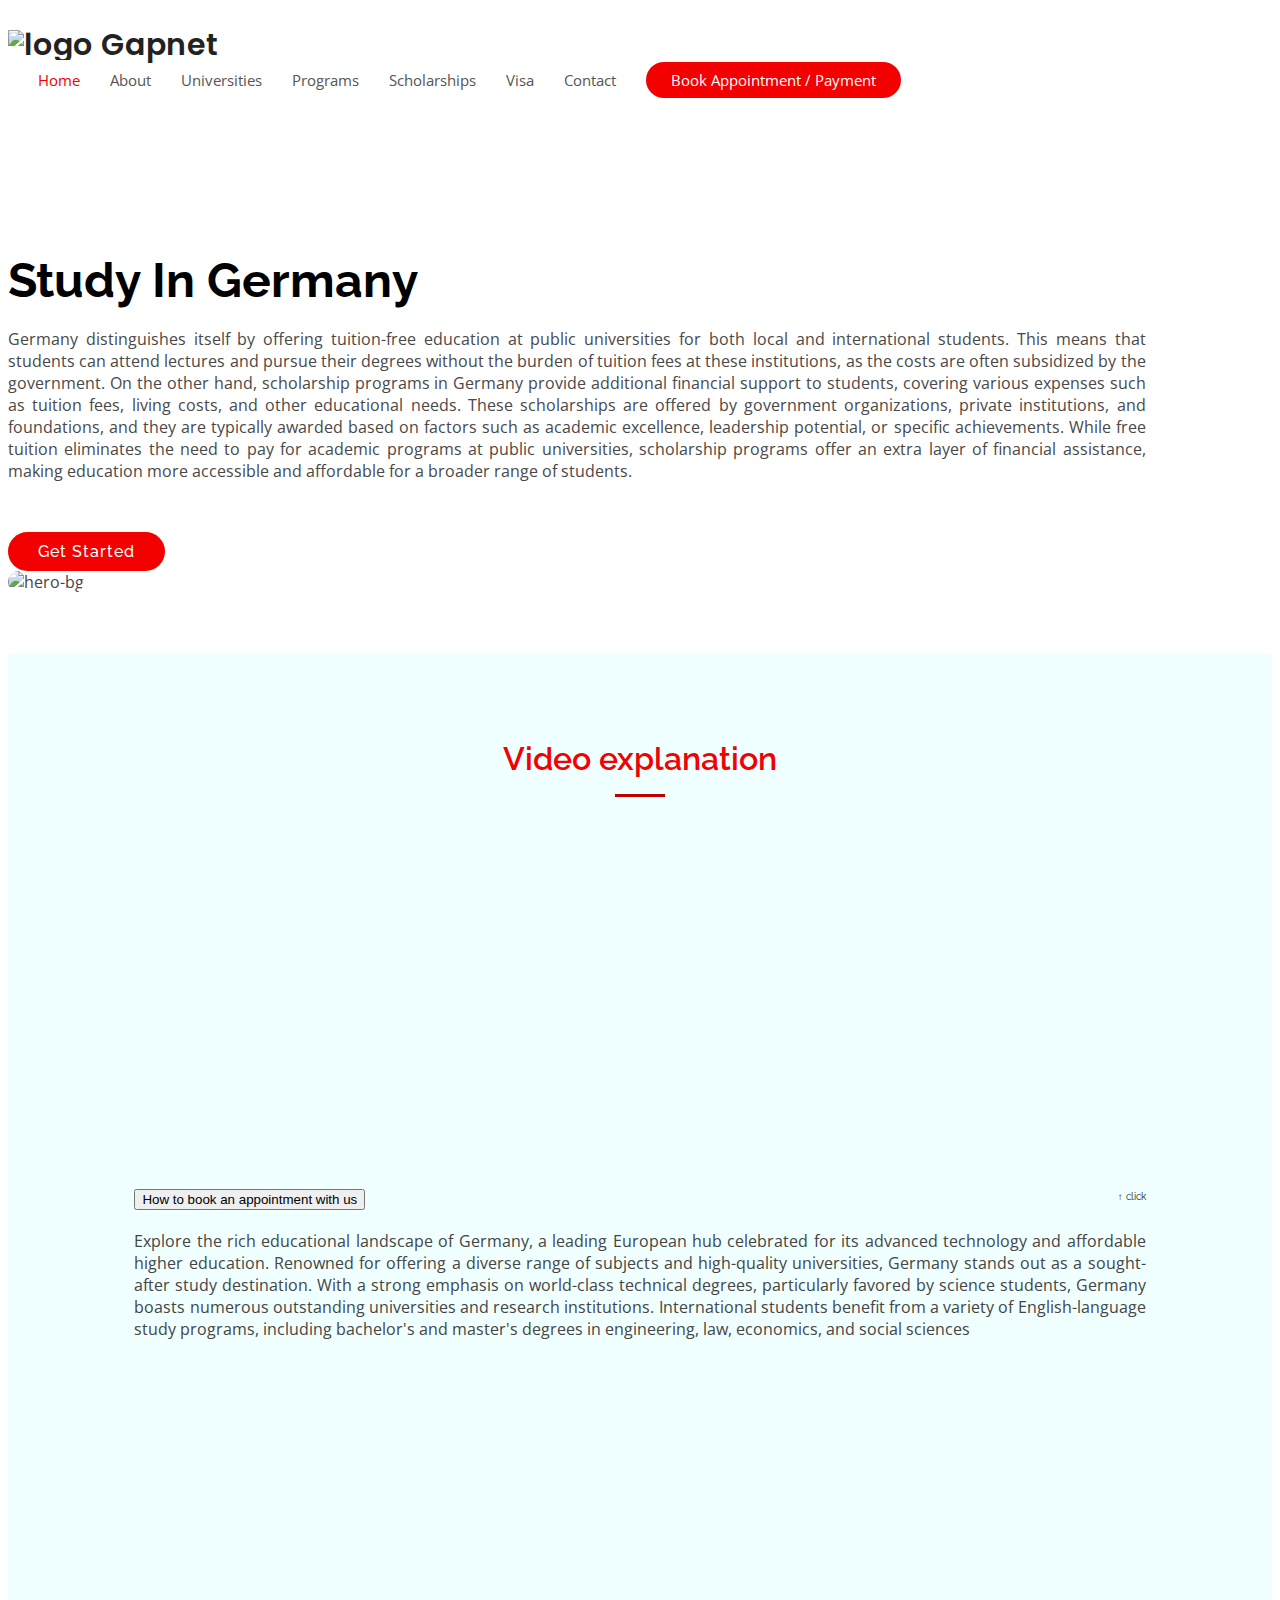
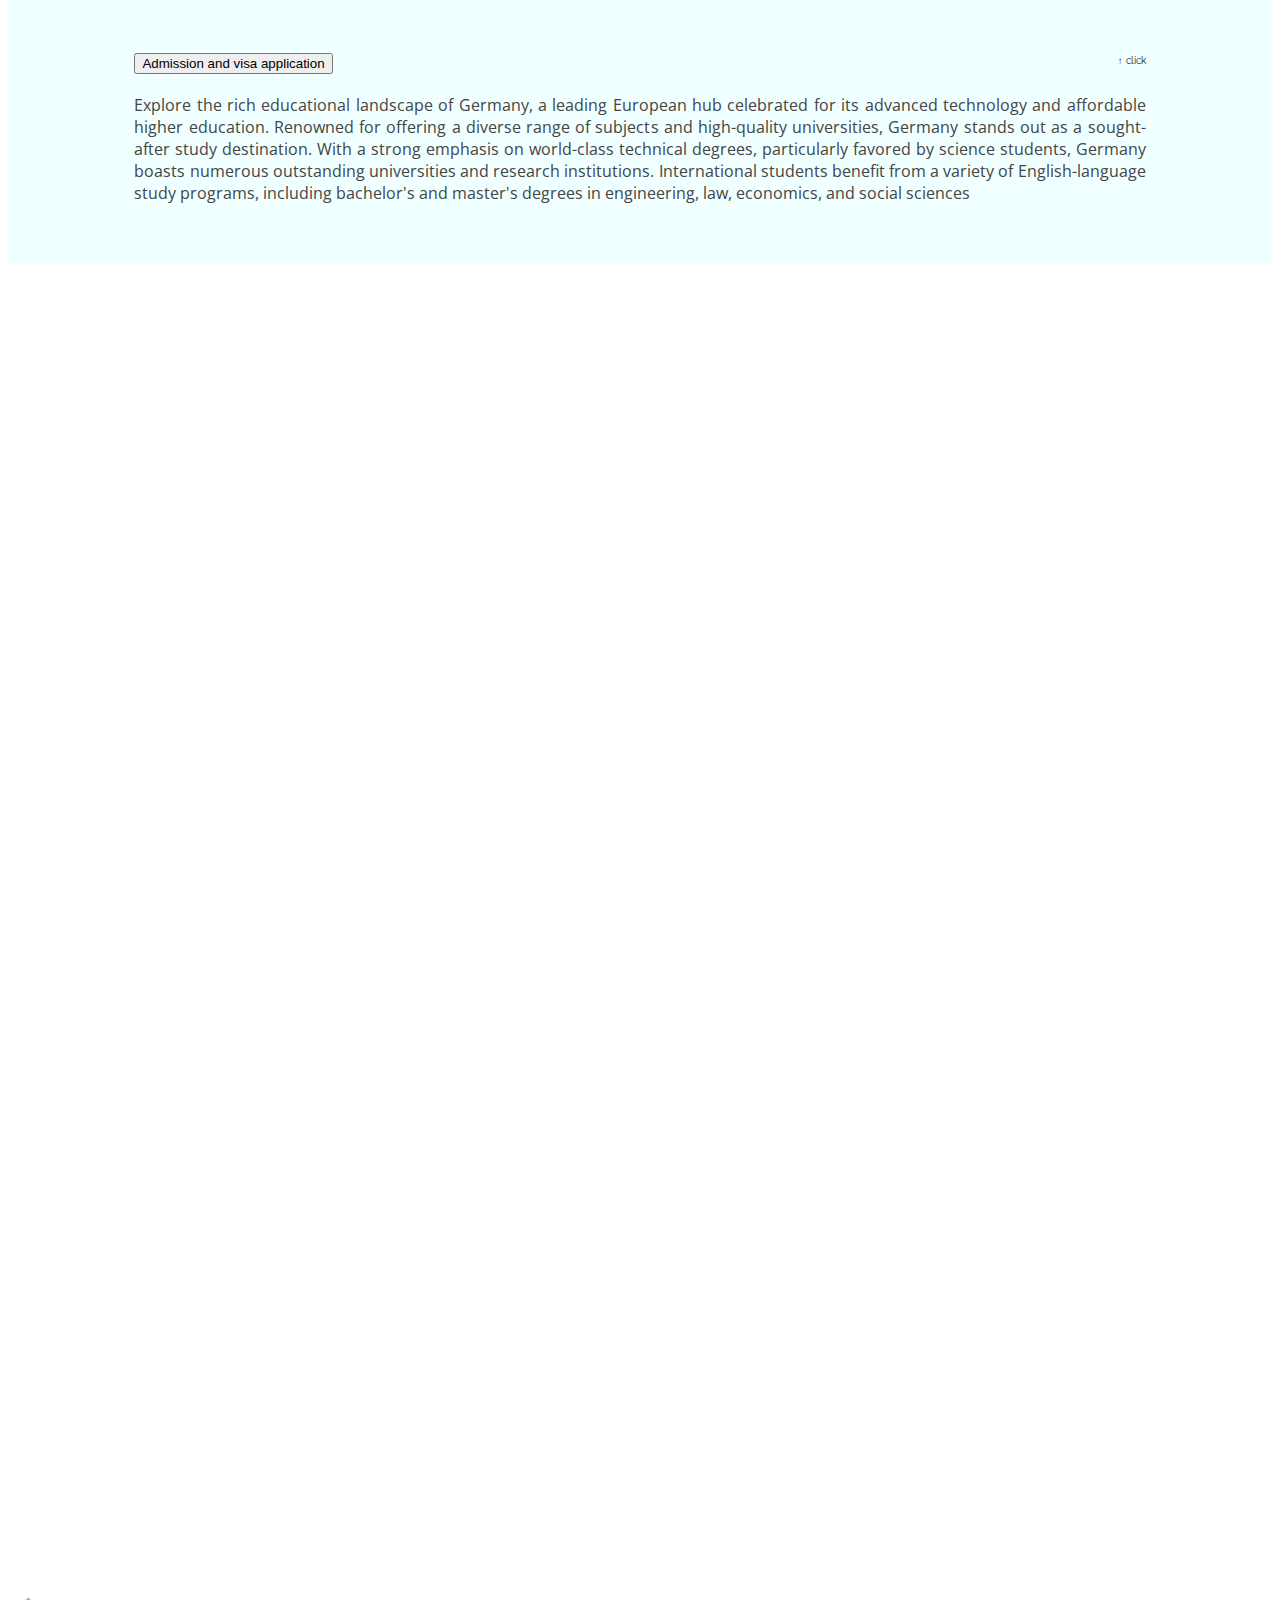
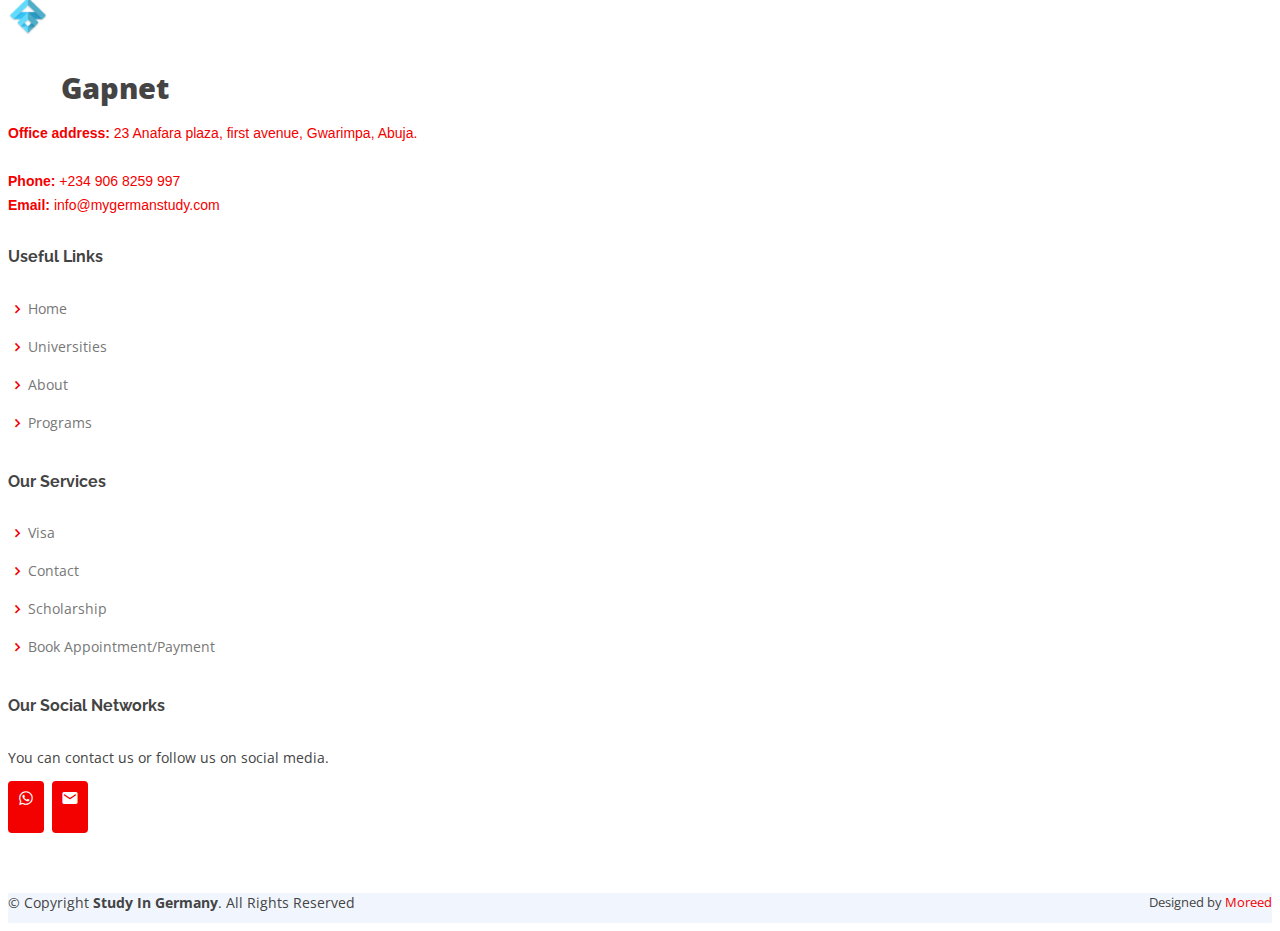
==== commit d62c79ea: "completed german study" ====
--- a/index.html
+++ b/index.html
@@ -6,7 +6,8 @@
     <meta content="width=device-width, initial-scale=1.0" name="viewport">
 
     <title>MY GERMAN STUDY</title>
-    <meta content="" name="description">
+    <meta property="description" content="daad germany, daad scholarship, daad german universities, daad scholarship germany, daad scholarship 2023, daad study in germany, scholarship in germany, daad international programs, daad scholarship 2022, germany scholarships for international students, study in germany, german universities for international students, germany scholarship for international students, daad scholarship 2023 official website, study in germany in english, german academic exchange service, germany university admission, germany scholarship 2023, daad scholarship for masters, german universities, study in germany for international students, germany study abroad, exchange program, phd in germany, scholarships in germany for international students 2023, uni assist germany, university apply, apply uni, uni assist universities, apply online, german universities, uni application, university application, online application, university apply online, start university, german universities for international students, apply for german university, uni university, germany university application, online uni, uni online, application website, universities to apply to, apply application, apply germany university, university information, germany university apply online, universities to apply, university admission, german universities, study in germany, german language course, universities in germany for international students, study in germany for international students, daad germany, ausbildung courses in germany, study in germany in english, study in germany for free, german universities for international students in english, german language learning, mbbs in germany, phd in germany, daad scholarship germany, master in germany, scholarships in germany, master degree in germany for international students, mba in germany for indian students, germany scholarships for international students, masters in germany for international students, master degree in germany, uni assist germany, germany scholarship for international students, universities in germany for masters, ue germany, free tuition universities in germany, german student visa, tuition free universities in germany for international students 2022, tuition free universities in germany for international students 2023, english universities in germany free tuition, german student visa requirements, no tuition fee universities in germany, free tuition universities in germany for international students in english, tuition free universities in germany taught in english, tuition free llm in germany for international students, tuition free universities in germany for international students, free tuition fee universities in germany, universities in germany with no tuition fee, free education universities in germany, tuition free online masters degree in germany, germany free tuition universities for international students, german student visa processing time, zero tuition fee universities in germany, tuition free universities in germany for undergraduate international students, masters in public health free tuition in germany, public universities in germany with free tuition, free colleges in germany, best free universities in germany, tuition free schools in germany, universities of germany offering free education, scholarships in germany for international students, germany scholarship for international students, fully funded scholarships in germany for international students 2023, scholarships in germany for international students 2023, scholarships in germany for international students 2022, germany scholarships for international students 2023, erasmus scholarship programs in germany, scholarship to study in germany, undergraduate scholarships in germany for international students 2022 2023, fully funded scholarships in germany for international students 2022, undergraduate scholarships in germany for international students 2022, fully funded scholarship in germany, masters scholarships in germany for international students 2022, masters scholarships in germany for international students 2023, fully funded phd in germany for international students, scholarships in germany for international students 2022 23 fully funded, germany fully funded scholarships, scholarship germany for international students, undergraduate scholarships in germany for international students 2023, germany scholarships for international students 2022, konrad adenauer stiftung scholarships in germany for international students, germany scholarship for international students 2023, germany masters scholarships for international students, scholarship for bachelor degree in germany, scholarships for international students in germany 2023
+    " name="description">
     <meta content="" name="keywords">
 
     <!-- Favicons -->
@@ -21,9 +22,6 @@
     <!-- Bootstrap  -->
     <link href="https://cdn.jsdelivr.net/npm/bootstrap@5.3.2/dist/css/bootstrap.min.css" rel="stylesheet"
         integrity="sha384-T3c6CoIi6uLrA9TneNEoa7RxnatzjcDSCmG1MXxSR1GAsXEV/Dwwykc2MPK8M2HN" crossorigin="anonymous">
-    <script src="https://cdn.jsdelivr.net/npm/bootstrap@5.3.2/dist/js/bootstrap.bundle.min.js"
-        integrity="sha384-C6RzsynM9kWDrMNeT87bh95OGNyZPhcTNXj1NW7RuBCsyN/o0jlpcV8Qyq46cDfL"
-        crossorigin="anonymous"></script>
 
     <!-- Boxicon -->
     <link href='https://unpkg.com/boxicons@2.1.4/css/boxicons.min.css' rel='stylesheet'>
@@ -51,9 +49,10 @@
             <nav id="navbar" class="navbar">
                 <ul>
                     <li><a class="nav-link scrollto active" href="#hero">Home</a></li>
-                    <li><a class="nav-link scrollto" href="profile.html">Profile</a></li>
                     <li><a class="nav-link scrollto" href="about.html">About</a></li>
-                    <li><a class="nav-link scrollto" href="#programs">Programs</a></li>
+                    <li><a class="nav-link scrollto" href="universities.html">Universities</a></li>
+                    <li><a class="nav-link scrollto" href="programs.html">Programs</a></li>
+                    <li><a class="nav-link scrollto" href="scholarships.html">Scholarships</a></li>
                     <li><a class="nav-link scrollto" href="visa.html">Visa</a></li>
                     <li><a class="nav-link scrollto " href="#contact">Contact</a></li>
                     <li><a class="getstarted scrollto" href="payment.html">Book Appointment / Payment</a></li>
@@ -72,15 +71,20 @@
                 <div class="col-lg-6 pt-5 pt-lg-0 order-2 order-lg-1 d-flex flex-column justify-content-center">
                     <h1 data-aos="fade-up">Study In Germany</h1>
                     <p data-aos="fade-up" data-aos-delay="400">
-                        Explore the rich educational landscape of Germany, a leading European hub celebrated for its
-                        advanced technology and affordable higher education. Renowned for offering a diverse range of
-                        subjects and high-quality universities, Germany stands out as a sought-after study destination.
-                        With a strong emphasis on world-class technical degrees, particularly favored by science
-                        students, Germany boasts numerous outstanding universities and research institutions.
-                        International students benefit from a variety of English-language study programs, including
-                        bachelor's and master's degrees in engineering, law, economics, and social sciences
+
+                        Germany distinguishes itself by offering tuition-free education at public universities for both
+                        local and international students. This means that students can attend lectures and pursue their
+                        degrees without the burden of tuition fees at these institutions, as the costs are often
+                        subsidized by the government. On the other hand, scholarship programs in Germany provide
+                        additional financial support to students, covering various expenses such as tuition fees, living
+                        costs, and other educational needs. These scholarships are offered by government organizations,
+                        private institutions, and foundations, and they are typically awarded based on factors such as
+                        academic excellence, leadership potential, or specific achievements. While free tuition
+                        eliminates the need to pay for academic programs at public universities, scholarship programs
+                        offer an extra layer of financial assistance, making education more accessible and affordable
+                        for a broader range of students.
                     </p>
-                    <div data-aos="fade-up" data-aos-delay="800">
+                    <div class="hero-btn" data-aos="fade-up" data-aos-delay="800">
                         <a href="about.html" class="btn-get-started scrollto">Get Started</a>
                     </div>
                 </div>
@@ -108,7 +112,7 @@
 
                 <div class="row">
                     <div class="col-md-6">
-                        <iframe src="https://www.youtube.com/embed/WmHlOQZdoUY?si=6-NZWzK15AoZAXJ9"
+                        <iframe src="https://www.youtube.com/embed/c_LK-sdIii0?si=71GLkgEjf_wOGIeK"
                             title="YouTube video player" frameborder="0"
                             allow="accelerometer; autoplay; clipboard-write; encrypted-media; gyroscope; picture-in-picture; web-share"
                             allowfullscreen></iframe>
@@ -117,9 +121,9 @@
                                 <h2 class="accordion-header">
                                     <button class="accordion-button" type="button" data-bs-toggle="collapse"
                                         data-bs-target="#collapseOne" aria-expanded="true" aria-controls="collapseOne">
-                                        How to book an appointment with us      
-                                    </button>        
-                                    <span>↑ click</span>             
+                                        How to book an appointment with us
+                                    </button>
+                                    <span>↑ click</span>
                                 </h2>
                                 <div id="collapseOne" class="accordion-collapse collapse"
                                     data-bs-parent="#accordionExample">
@@ -139,7 +143,7 @@
                         </div>
                     </div>
                     <div class="col-md-6">
-                        <iframe src="https://www.youtube.com/embed/WmHlOQZdoUY?si=6-NZWzK15AoZAXJ9"
+                        <iframe src="https://www.youtube.com/embed/9ylhrkOxzsI?si=uJ_pUV-3itmxMjCJ"
                             title="YouTube video player" frameborder="0"
                             allow="accelerometer; autoplay; clipboard-write; encrypted-media; gyroscope; picture-in-picture; web-share"
                             allowfullscreen></iframe>
@@ -173,175 +177,175 @@
             </div>
 
         </section>
-
-
-
-
-
-        <!-- ======= Contact Section ======= -->
-        <section id="contact" class="contact">
-            <div class="container" data-aos="fade-up">
-
-                <div class="section-header">
-                    <h2>Contact</h2>
-                    <p>Visit us at our office address, place a call, or leave us a message — our customer representative
-                        is ready to
-                        assist
-                        you with
-                        any inquiries or assistance you may need.</p>
-                </div>
-
-                <div class="row gx-lg-0 gy-4">
-
-                    <div class="col-lg-4">
-
-                        <div class="info-container d-flex flex-column align-items-center justify-content-center">
-                            <a class='info-item' target="_blank"
+    </main>
+
+    <!-- ======= Contact Section ======= -->
+    <section id="contact" class="contact">
+        <div class="container" data-aos="fade-up">
+
+            <div class="section-header">
+                <h2>Contact</h2>
+                <p>Visit us at our office address, place a call, or leave us a message — our customer representative
+                    is ready to
+                    assist
+                    you with
+                    any inquiries or assistance you may need.</p>
+            </div>
+
+            <div class="row gx-lg-0 gy-4">
+
+                <div class="col-lg-4">
+
+                    <div class="info-container d-flex flex-column align-items-center justify-content-center">
+                        <a class='info-item' target="_blank"
+                            href="https://www.google.com/maps/place/ANAFARA'A+PLAZA/@9.0891245,7.4085714,17z/data=!3m1!4b1!4m6!3m5!1s0x104e75a61afa4761:0x9d682b7b8745a24a!8m2!3d9.0891245!4d7.4085714!16s%2Fg%2F11q1vd8h81?entry=ttu">
+                            <div class="d-flex">
+                                <i class='bx bxs-map-pin'></i>
+                                <div>
+                                    <h4>Location:</h4>
+                                    <p><strong>NIGERIA: </strong> <br>23 Anafara plaza, first avenue, Gwarimpa,
+                                        Abuja.</ABUJA>
+                                    </p>
+                                    <br>
+                                    <p><strong>TURKEY: </strong> <br>Sultan selim mahallesi eski buyukdere cadesi No
+                                        61/2, Istanbul, Turkey.</ABUJA>
+                                    </p>
+                                </div>
+                            </div>
+                        </a><!-- End Info Item -->
+
+                        <a class='info-item' href="">
+                            <div class="d-flex">
+                                <i class='bx bxs-envelope'></i>
+                                <div>
+                                    <h4>Email:</h4>
+                                    <p>info@mygermanstudy.com</p>
+                                </div>
+                            </div>
+                        </a><!-- End Info Item -->
+
+                        <a class='info-item' href="tel:+2349068259997">
+                            <div class="d-flex">
+                                <i class='bx bxs-phone'></i>
+                                <div>
+                                    <h4>Call:</h4>
+                                    <p>+234 906 8259 997</p>
+                                </div>
+                            </div>
+                        </a><!-- End Info Item -->
+
+                        <div class="info-item d-flex">
+                            <i class='bx bxs-time-five'></i>
+                            <div>
+                                <h4>Open Hours:</h4>
+                                <p>Mon-Fri: 8:00AM - 4:00PM</p>
+                            </div>
+                        </div><!-- End Info Item -->
+                    </div>
+
+                </div>
+
+                <div class="col-lg-8">
+                    <form action="https://formsubmit.co/info@mygermanstudy.com" method="POST" role="form"
+                        class="contact-form">
+                        <input type="text" name="name" class="form-control" id="name" placeholder="Your Name" required>
+                        <input type="email" class="form-control" name="email" id="email" placeholder="Your Email"
+                            required>
+                        <textarea class="form-control" name="message" rows="7" placeholder="Message"
+                            required></textarea>
+                        <input type="hidden" name="_next" value="https://mygermanstudy.com/thankyou.html">
+                        <input type="hidden" name="_captcha" value="false">
+
+                        <div class="text-center"><button type="submit">Send Message</button></div>
+                    </form>
+                </div><!-- End Contact Form -->
+
+            </div>
+
+        </div>
+    </section><!-- End Contact Section -->
+
+    <!-- ======= Footer ======= -->
+    <footer id="footer">
+
+        <div class="footer-top">
+            <div class="container">
+                <div class="row">
+
+                    <div class="col-lg-3 col-md-6 footer-contact">
+                        <img class="footer-contact-img" src="assets/img/logo/logo.jpg"
+                            alt="logo"><span><strong>Gapnet</strong></span>
+                        <p>
+                            <a
                                 href="https://www.google.com/maps/place/ANAFARA'A+PLAZA/@9.0891245,7.4085714,17z/data=!3m1!4b1!4m6!3m5!1s0x104e75a61afa4761:0x9d682b7b8745a24a!8m2!3d9.0891245!4d7.4085714!16s%2Fg%2F11q1vd8h81?entry=ttu">
-                                <div class="d-flex">
-                                    <i class='bx bxs-map-pin'></i>
-                                    <div>
-                                        <h4>Location:</h4>
-                                        <p><strong>NIGERIA: </strong> <br>23 Anafara plaza, first avenue, Gwarimpa,
-                                            Abuja.</ABUJA>
-                                        </p>
-                                        <br>
-                                        <p><strong>TURKEY: </strong> <br>Sultan selim mahallesi eski buyukdere cadesi No
-                                            61/2, Istanbul, Turkey.</ABUJA>
-                                        </p>
-                                    </div>
-                                </div>
-                            </a><!-- End Info Item -->
-
-                            <a class='info-item' href="">
-                                <div class="d-flex">
-                                    <i class='bx bxs-envelope'></i>
-                                    <div>
-                                        <h4>Email:</h4>
-                                        <p>info@mygermanstudy.com</p>
-                                    </div>
-                                </div>
-                            </a><!-- End Info Item -->
-
-                            <a class='info-item' href="tel:+2349068259997">
-                                <div class="d-flex">
-                                    <i class='bx bxs-phone'></i>
-                                    <div>
-                                        <h4>Call:</h4>
-                                        <p>+234 906 8259 997</p>
-                                    </div>
-                                </div>
-                            </a><!-- End Info Item -->
-
-                            <div class="info-item d-flex">
-                                <i class='bx bxs-time-five'></i>
-                                <div>
-                                    <h4>Open Hours:</h4>
-                                    <p>Mon-Fri: 8:00AM - 4:00PM</p>
-                                </div>
-                            </div><!-- End Info Item -->
+                                <strong>Office address:</strong> 23 Anafara plaza, first avenue, Gwarimpa, Abuja.
+                                <br><br></a>
+                            <a href="tel:+2349068259997"><strong>Phone:</strong> +234 906 8259 997<br></a>
+                            <a href="mailto:info@mygermanstudy.com"><strong>Email:</strong>
+                                info@mygermanstudy.com<br></a>
+                        </p>
+                    </div>
+
+                    <div class="col-lg-3 col-md-6 col-6 footer-links">
+                        <h4>Useful Links</h4>
+                        <ul>
+                            <li><i class="bx bx-chevron-right"></i> <a href="#hero">Home</a></li>
+                            <li><i class="bx bx-chevron-right"></i> <a href="universities.html">Universities</a></li>
+                            <li><i class="bx bx-chevron-right"></i> <a href="about.html">About</a></li>
+                            <li><i class="bx bx-chevron-right"></i> <a href="programs.html">Programs</a></li>
+                        </ul>
+                    </div>
+
+                    <div class="col-lg-3 col-md-6 col-6 footer-links">
+                        <h4>Our Services</h4>
+                        <ul>
+                            <li><i class="bx bx-chevron-right"></i> <a href="visa.html">Visa</a></li>
+                            <li><i class="bx bx-chevron-right"></i> <a href="#contact">Contact</a></li>
+                            <li><i class="bx bx-chevron-right"></i> <a href="scholarships.html">Scholarship</a></li>
+                            <li><i class="bx bx-chevron-right"></i> <a href="payment.html">Book Appointment/Payment</a>
+                            </li>
+                        </ul>
+                    </div>
+
+                    <div class="col-lg-3 col-md-6 footer-links footer-social-links">
+                        <h4>Our Social Networks</h4>
+                        <p>You can contact us or follow us on social media.</p>
+                        <div class="social-links mt-3">
+                            <a href=" https://wa.me/+2349068259997" class="whatsapp"><i class='bx bxl-whatsapp'></i></a>
+                            <a href="mailto:info@mygermanstudy.com" class="email"><i class='bx bxs-envelope'></i></a>
                         </div>
-
-                    </div>
-
-                    <div class="col-lg-8">
-                        <form action="https://formsubmit.co/info@mygermanstudy.com" method="POST" role="form"
-                            class="contact-form">
-                            <input type="text" name="name" class="form-control" id="name" placeholder="Your Name"
-                                required>
-                            <input type="email" class="form-control" name="email" id="email" placeholder="Your Email"
-                                required>
-                            <textarea class="form-control" name="message" rows="7" placeholder="Message"
-                                required></textarea>
-                            <input type="hidden" name="_next" value="https://mygermanstudy.com/thankyou.html">
-                            <input type="hidden" name="_captcha" value="false">
-
-                            <div class="text-center"><button type="submit">Send Message</button></div>
-                        </form>
-                    </div><!-- End Contact Form -->
-
-                </div>
-
-            </div>
-        </section><!-- End Contact Section -->
-
-        <!-- ======= Footer ======= -->
-        <footer id="footer">
-
-            <div class="footer-top">
-                <div class="container">
-                    <div class="row">
-
-                        <div class="col-lg-3 col-md-6 footer-contact">
-                            <img class="footer-contact-img" src="assets/img/logo/logo.jpg"
-                                alt="logo"><span><strong>Gapnet</strong></span>
-                            <p>
-                                <a
-                                    href="https://www.google.com/maps/place/ANAFARA'A+PLAZA/@9.0891245,7.4085714,17z/data=!3m1!4b1!4m6!3m5!1s0x104e75a61afa4761:0x9d682b7b8745a24a!8m2!3d9.0891245!4d7.4085714!16s%2Fg%2F11q1vd8h81?entry=ttu">
-                                    <strong>Office address:</strong> 23 Anafara plaza, first avenue, Gwarimpa, Abuja.
-                                    <br><br></a>
-                                <a href="tel:+2349068259997"><strong>Phone:</strong> +234 906 8259 997<br></a>
-                                <a href="mailto:info@mygermanstudy.com"><strong>Email:</strong>
-                                    info@mygermanstudy.com<br></a>
-                            </p>
-                        </div>
-
-                        <div class="col-lg-3 col-md-6 col-6 footer-links">
-                            <h4>Useful Links</h4>
-                            <ul>
-                                <li><i class="bx bx-chevron-right"></i> <a href="#hero">Home</a></li>
-                                <li><i class="bx bx-chevron-right"></i> <a href="profile.html">Profile</a></li>
-                                <li><i class="bx bx-chevron-right"></i> <a href="about.html">About</a></li>
-                                <li><i class="bx bx-chevron-right"></i> <a href="programs.html">Programs</a></li>
-                            </ul>
-                        </div>
-
-                        <div class="col-lg-3 col-md-6 col-6 footer-links">
-                            <h4>Our Services</h4>
-                            <ul>
-                                <li><i class="bx bx-chevron-right"></i> <a href="visa.html">Visa</a></li>
-                                <li><i class="bx bx-chevron-right"></i> <a href="#contact">Contact</a></li>
-                                <li><i class="bx bx-chevron-right"></i> <a href="payment.html">Book Appointment/Payment</a>
-                                </li>
-                            </ul>
-                        </div>
-
-                        <div class="col-lg-3 col-md-6 footer-links footer-social-links">
-                            <h4>Our Social Networks</h4>
-                            <p>You can contact us or follow us on social media.</p>
-                            <div class="social-links mt-3">
-                                <a href=" https://wa.me/+2349068259997" class="whatsapp"><i
-                                        class='bx bxl-whatsapp'></i></a>
-                                <a href="mailto:info@mygermanstudy.com" class="email"><i
-                                        class='bx bxs-envelope'></i></a>
-                            </div>
-                        </div>
-
-                    </div>
-                </div>
-            </div>
-
-            <div class="container py-4">
-                <div class="copyright">
-                    &copy; Copyright <strong><span>Study In Germany</span></strong>. All Rights Reserved
-                </div>
-                <div class="credits">
-                    Designed by <a href="https://www.moreed.ng/">Moreed</a>
-                </div>
-            </div>
-        </footer><!-- End Footer -->
-
-        <a href="#" class="back-to-top d-flex align-items-center justify-content-center"><i
-                class='bx bxs-up-arrow-alt'></i></a>
-
-        <!-- Vendor JS Files -->
-        <script src="assets/vendor/aos/aos.js"></script>
-        <script src="assets/vendor/glightbox/js/glightbox.min.js"></script>
-        <script src="assets/vendor/isotope-layout/isotope.pkgd.min.js"></script>
-        <script src="assets/vendor/swiper/swiper-bundle.min.js"></script>
-
-        <!-- Template Main JS File -->
-        <script src="assets/js/main.js"></script>
+                    </div>
+
+                </div>
+            </div>
+        </div>
+
+        <div class="container py-4">
+            <div class="copyright">
+                &copy; Copyright <strong><span>Study In Germany</span></strong>. All Rights Reserved
+            </div>
+            <div class="credits">
+                Designed by <a href="https://www.moreed.ng/">Moreed</a>
+            </div>
+        </div>
+    </footer><!-- End Footer -->
+
+    <a href="#" class="back-to-top d-flex align-items-center justify-content-center"><i
+            class='bx bxs-up-arrow-alt'></i></a>
+
+    <!-- Vendor JS Files -->
+    <script src="assets/vendor/aos/aos.js"></script>
+    <script src="assets/vendor/glightbox/js/glightbox.min.js"></script>
+    <script src="assets/vendor/isotope-layout/isotope.pkgd.min.js"></script>
+    <script src="assets/vendor/swiper/swiper-bundle.min.js"></script>
+
+    <!-- Template Main JS File -->
+    <script src="assets/js/main.js"></script>
+
+    <!-- Bootstrap -->
+    <script src="https://cdn.jsdelivr.net/npm/bootstrap@5.3.2/dist/js/bootstrap.bundle.min.js"
+        integrity="sha384-C6RzsynM9kWDrMNeT87bh95OGNyZPhcTNXj1NW7RuBCsyN/o0jlpcV8Qyq46cDfL"
+        crossorigin="anonymous"></script>
 
 </body>
 
--- a/assets/css/style.css
+++ b/assets/css/style.css
@@ -432,12 +432,17 @@
   }
 
   #hero h1 {
-    margin: auto auto 5% 2.5%;
+    margin: auto auto 5%;
+    text-align: center;
   }
 
   #hero p {
     width: 95%;
     margin: auto auto 30px;
+  }
+
+  #hero .hero-btn {
+    text-align: center;
   }
 
   #hero .btn-get-started {
@@ -476,104 +481,83 @@
 }
 
 #advert .accordion span {
- font-size: .6rem;
- font-weight: 400;
- float: right;
- display: block;
- line-height: 2rem;
- color: var(--color-primary);
-}
-
-/*--------------------------------------------------------------
-# Profile
+  font-size: .6rem;
+  font-weight: 400;
+  float: right;
+  display: block;
+  line-height: 2rem;
+  color: var(--color-primary);
+}
+
+@media (max-width: 575px) {
+  #advert iframe {
+    width: 95%;
+  }
+
+  #advert .accordion {
+    width: 95%
+  }
+}
+
+/*--------------------------------------------------------------
+# Universities section
 --------------------------------------------------------------*/
 #profile-page {
   margin: 5% auto auto;
 }
 
-.profile .member {
-  margin-bottom: 20px;
-  overflow: hidden;
-  text-align: center;
-  border-radius: 5px;
-  background: #fff;
-  box-shadow: 0px 2px 15px rgba(0, 0, 0, 0.1);
+.universities .container img {
   width: 90%;
-}
-
-.profile .member .member-img {
-  position: relative;
-  overflow: hidden;
-}
-
-.profile .member .social {
-  position: absolute;
-  left: 0;
-  bottom: 0;
-  right: 0;
-  height: 40px;
-  opacity: 0;
-  transition: ease-in-out 0.3s;
-  background: rgba(255, 255, 255, 0.85);
-  display: inline-flex;
-  justify-content: center;
-  align-items: center;
-}
-
-.profile .member .social a {
-  transition: color 0.3s;
-  color: #222222;
-  margin: 0 10px;
-  display: inline-flex;
-  justify-content: center;
-  align-items: center;
-}
-
-.profile .member .social a i {
-  line-height: 0;
-}
-
-.profile .member .social a:hover {
-  color: #3498db;
-}
-
-.profile .member .social i {
-  font-size: 18px;
-  margin: 0 2px;
-}
-
-.profile .member .member-info {
-  padding: 25px 15px;
-}
-
-.profile .member .member-info h4 {
-  font-weight: 700;
-  margin-bottom: 5px;
-  font-size: 18px;
-  color: #222222;
-}
-
-.profile .member .member-info span {
-  display: block;
-  font-size: 13px;
-  font-weight: 400;
-  color: #aaaaaa;
-}
-
-.profile .member .member-info p {
-  font-style: italic;
-  font-size: 14px;
-  line-height: 26px;
-  color: #777777;
-}
-
-.profile .member:hover .social {
-  opacity: 1;
-}
-
-
-.profile .ceo-explanation p {
+  height: 100%;
+}
+
+.container .free-tuition {
   text-align: justify;
+  margin: auto auto 5%;
+  width: 90%;
+}
+
+.gapnet {
+  margin: 5% auto auto;
+  text-align: center;
+}
+
+@media (max-width: 575px) {
+  .universities .free-tuition {
+    width: 95%;
+    margin: auto auto 10%;
+  }
+
+  .universities .container img {
+    width: 95%;
+    margin: auto 2.5% 5%;
+    height: 95%;
+  }
+}
+
+/*--------------------------------------------------------------
+# Scholarship section
+--------------------------------------------------------------*/
+.scholarship h4 {
+  text-align: center;
+  margin: 5% auto 2%;
+}
+
+.scholarship p {
+  text-align: justify;
+}
+
+.scholarship .img-container img {
+  width: 100%;
+  height: 100%;
+}
+
+.scholarship .img-container ol li {
+  margin: 3% auto;
+}
+
+.accordion-container {
+  margin: 8% auto auto;
 }
 
 @media (max-width: 575px) {
@@ -581,6 +565,29 @@
     margin: 15% auto auto;
     width: 100%;
   }
+
+  .scholarship h4 {
+    width: 95%;
+    text-align: center;
+    margin: 5% auto;
+  }
+
+  .scholarship p {
+    width: 95%;
+    margin: auto;
+    text-align: justify;
+  }
+
+  .scholarship .img-container {
+    margin: 5% auto;
+  }
+
+  .scholarship .img-container img {
+    width: 95%;
+    height: 95%;
+    margin: 5% 2.5%;
+  }
+
 }
 
 /*--------------------------------------------------------------
@@ -870,6 +877,21 @@
 /*--------------------------------------------------------------
 # F.A.Q
 --------------------------------------------------------------*/
+.faq .row {
+  margin: auto auto 5%;
+}
+
+.faq .row img {
+  width: 100%;
+  height: 100%;
+}
+
+.faq .row p {
+  text-align: justify;
+  line-height: 2rem;
+  margin: 5% auto auto;
+}
+
 .faq .accordion-collapse {
   border: 0;
 }
@@ -933,12 +955,34 @@
   text-align: justify;
 }
 
-
-
-
-
-
-
+.about .row {
+  margin: auto auto 5%;
+}
+
+.about .row img {
+  width: 100%;
+  height: 100%;
+}
+
+@media (max-width: 575px) {
+  .about .row {
+    padding: 0;
+  }
+
+  .about .about-container p {
+    width: 100%;
+    margin: 5% auto;
+  }
+
+  .about .why-germany h4 {
+    text-align: center;
+  }
+
+  .about .why-germany p {
+    width: 95%;
+    margin: 5% auto;
+  }
+}
 
 /*--------------------------------------------------------------
 # Payment
@@ -973,6 +1017,21 @@
   margin: 5% auto auto;
 }
 
+.payment .mb-3 {
+  text-align: left;
+  width: 40%;
+  margin: auto;
+  font-weight: 600;
+}
+
+.payment .form-div label {
+  font-weight: 600;
+}
+
+.appointment {
+  text-align: center;
+  margin: auto;
+}
 
 @media (max-width: 575px) {
   .payment .google-calender {
@@ -991,7 +1050,10 @@
   .payment .bank-payment {
     margin: 15% auto auto;
   }
-  
+
+  .payment .mb-3 {
+    width: 80%;
+  }
 }
 
 /*---------------------------------------------------
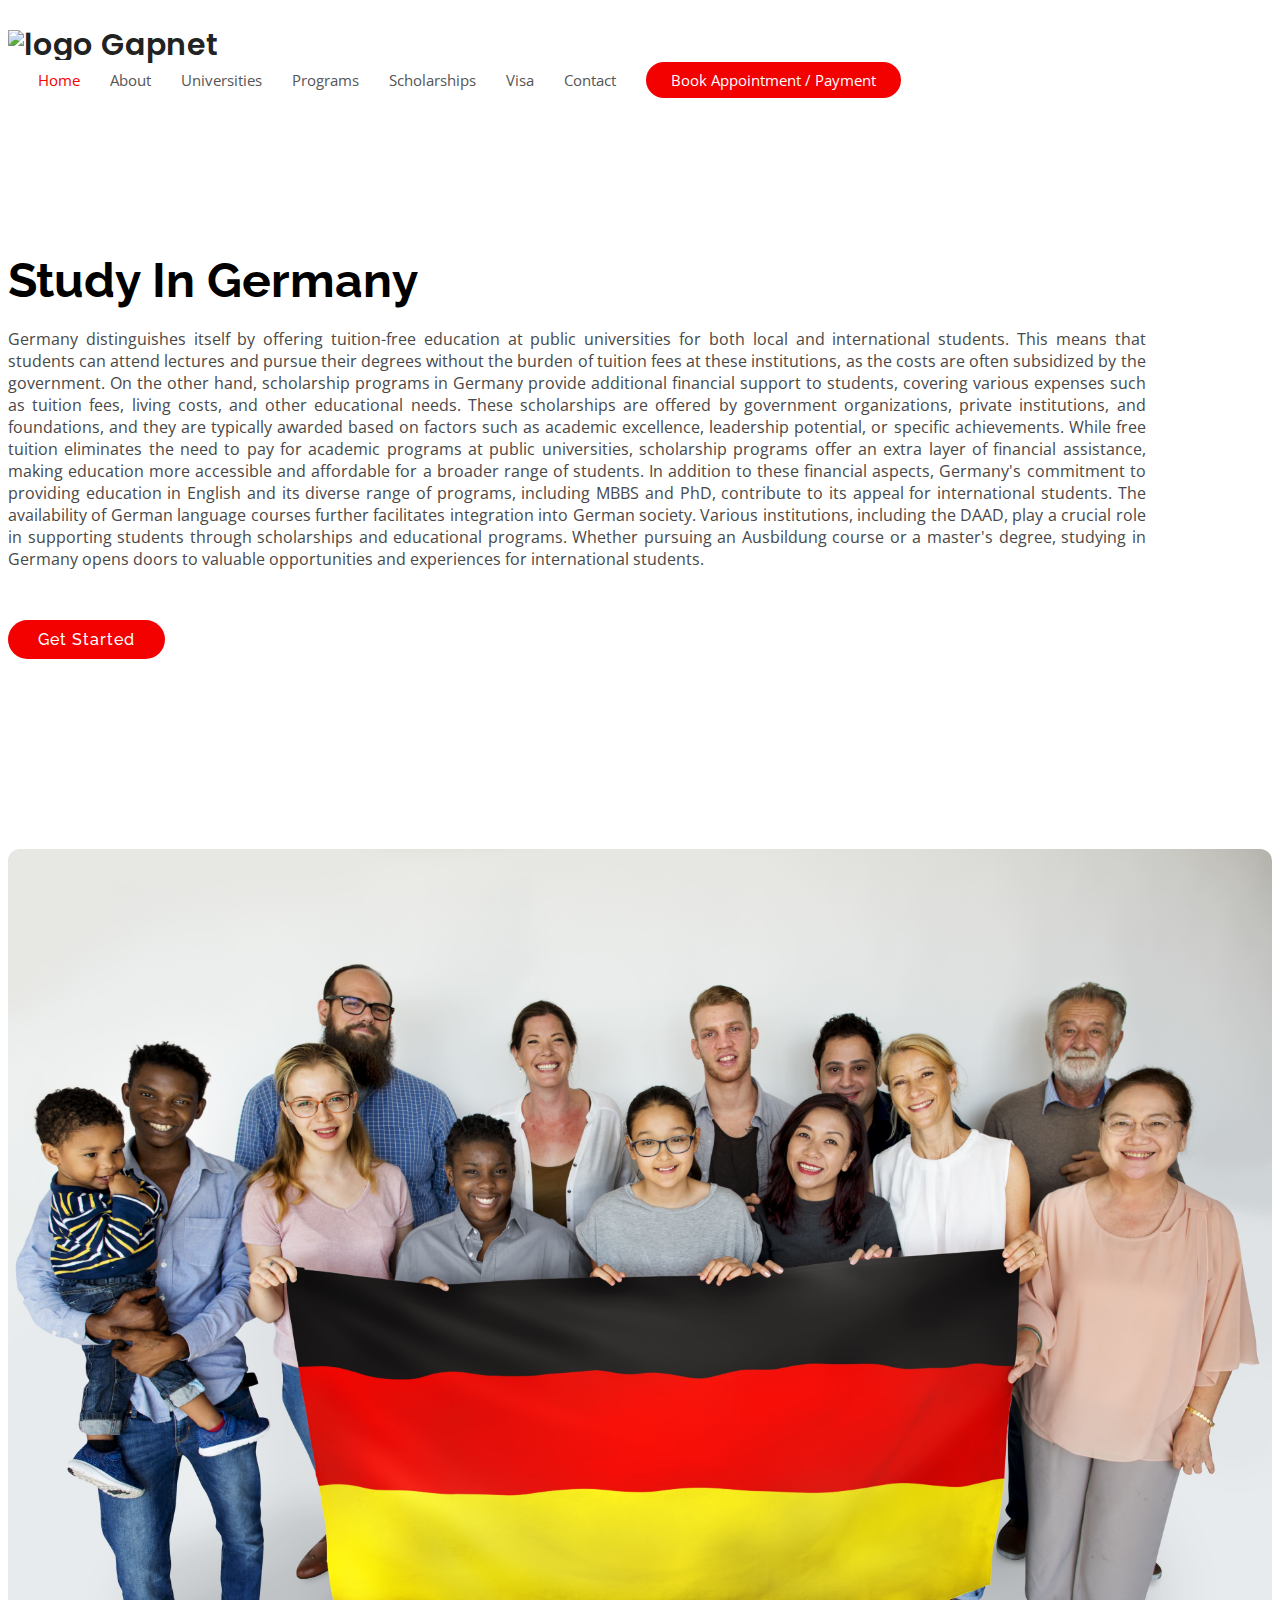
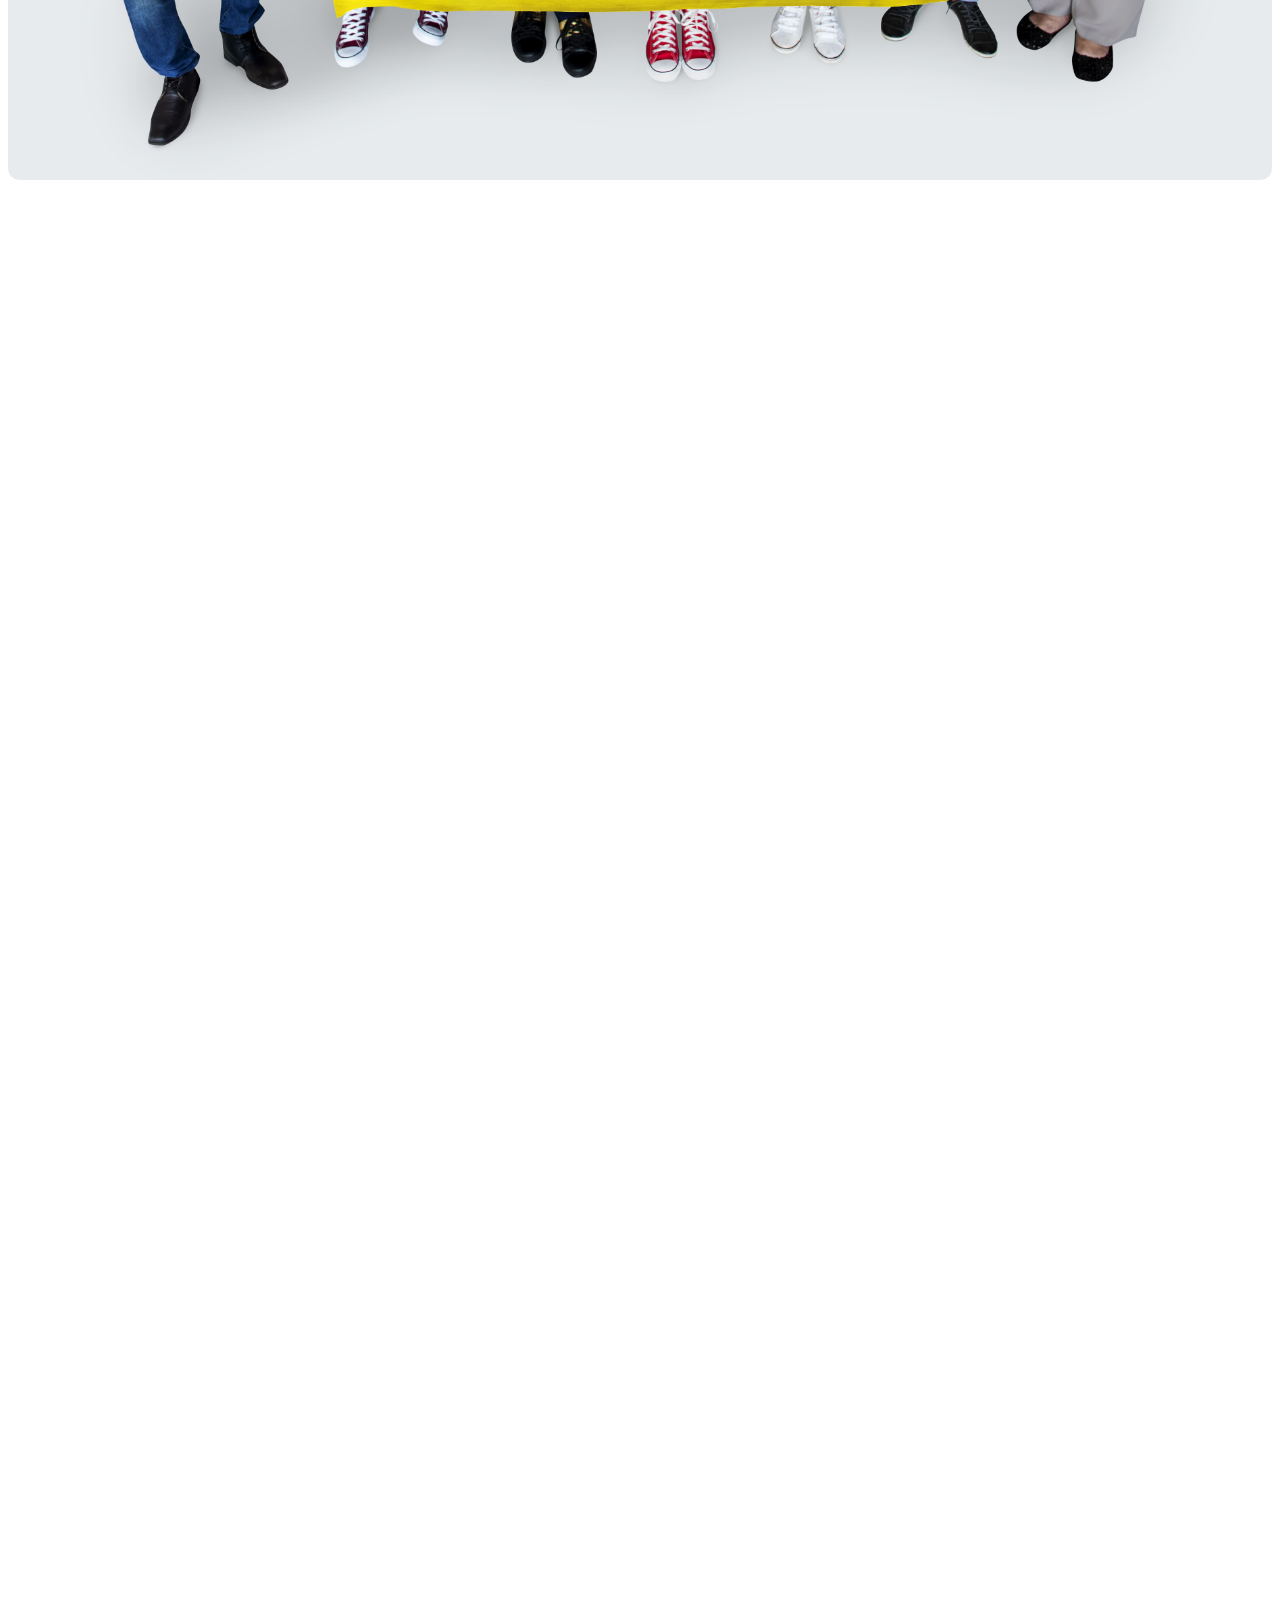
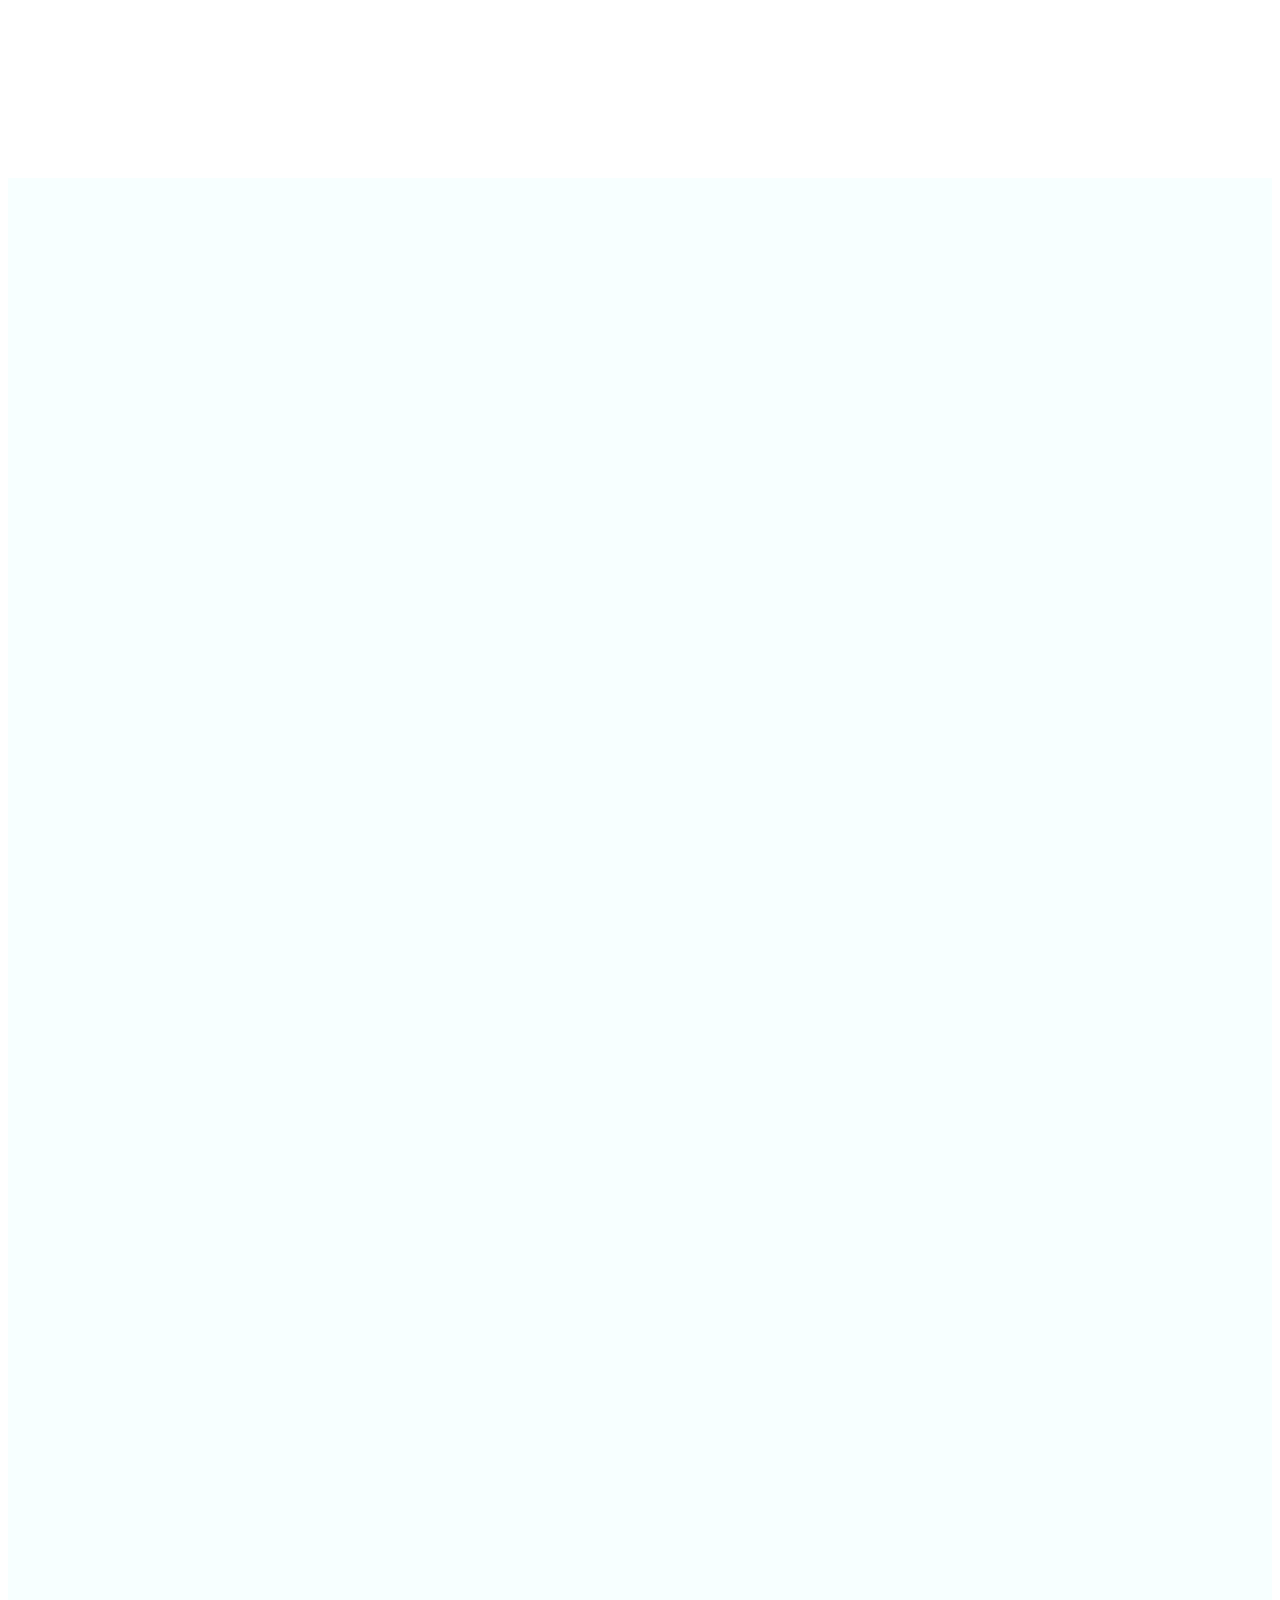
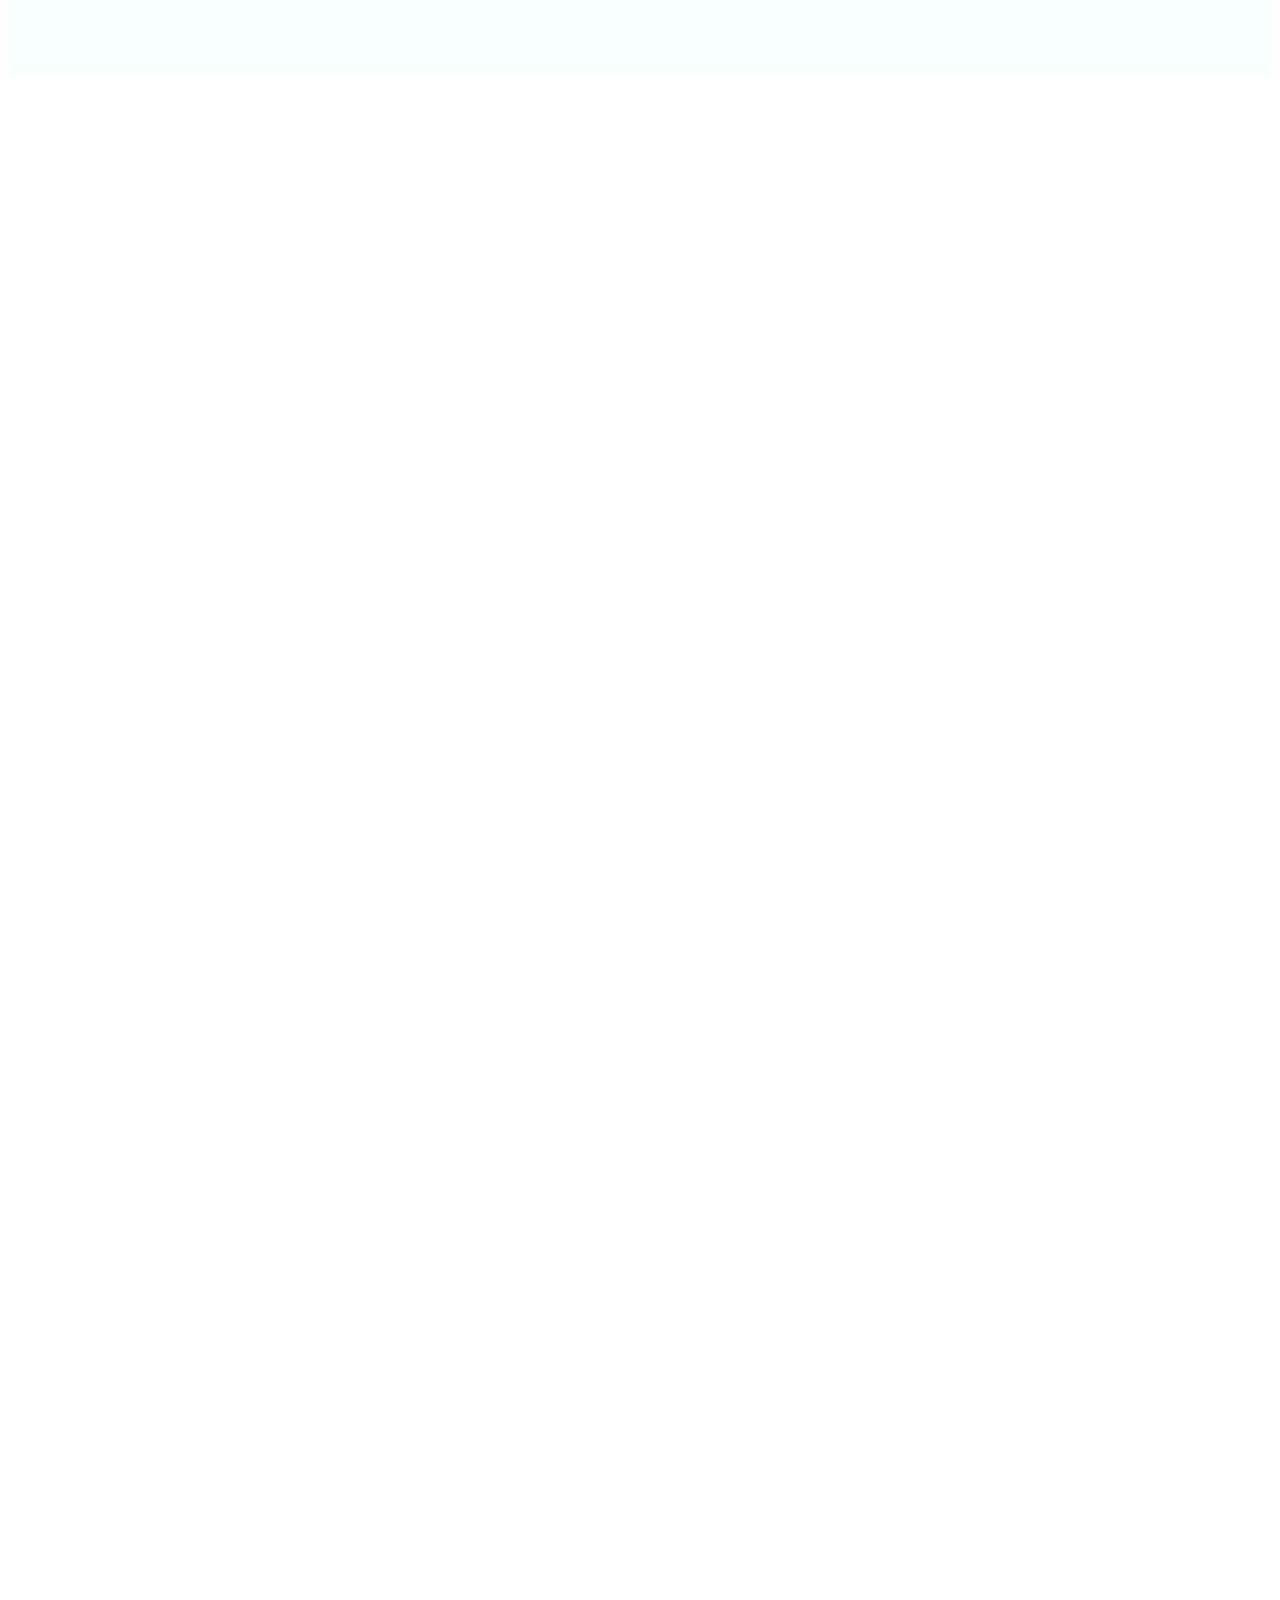
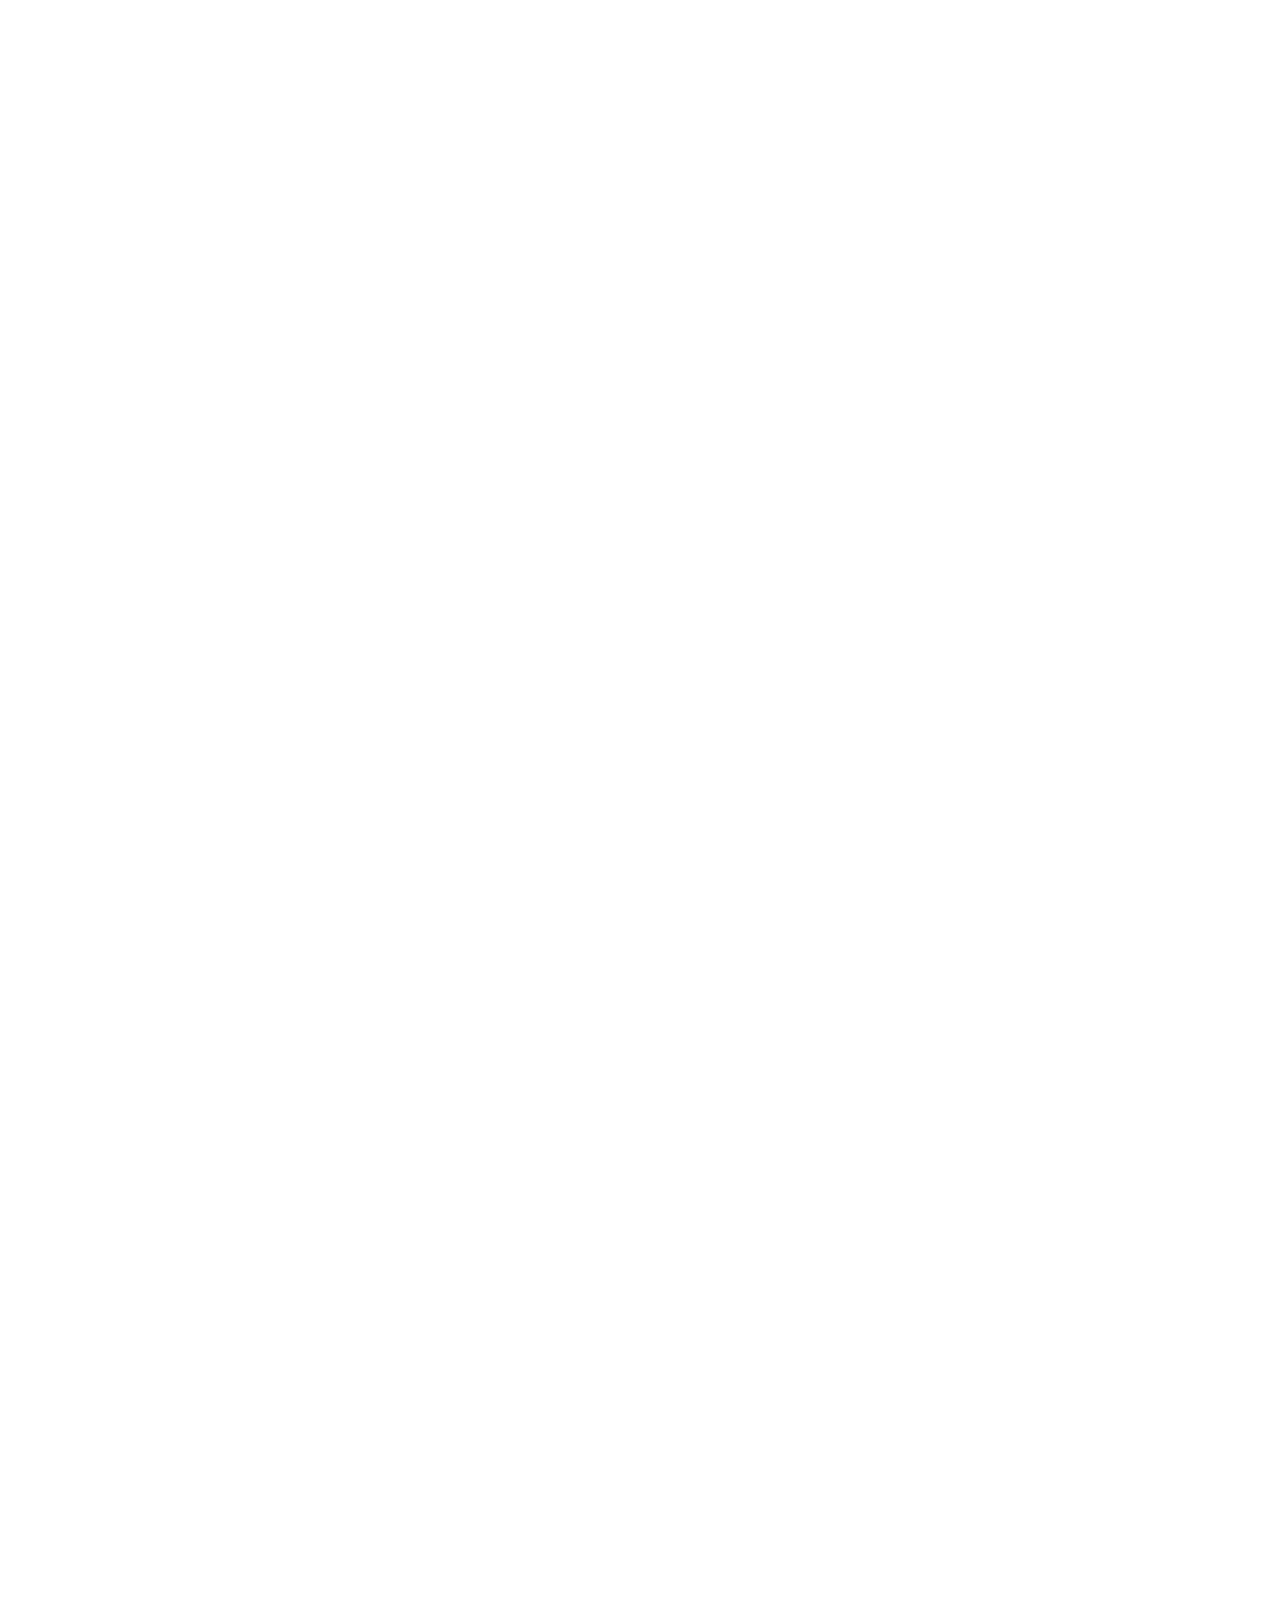
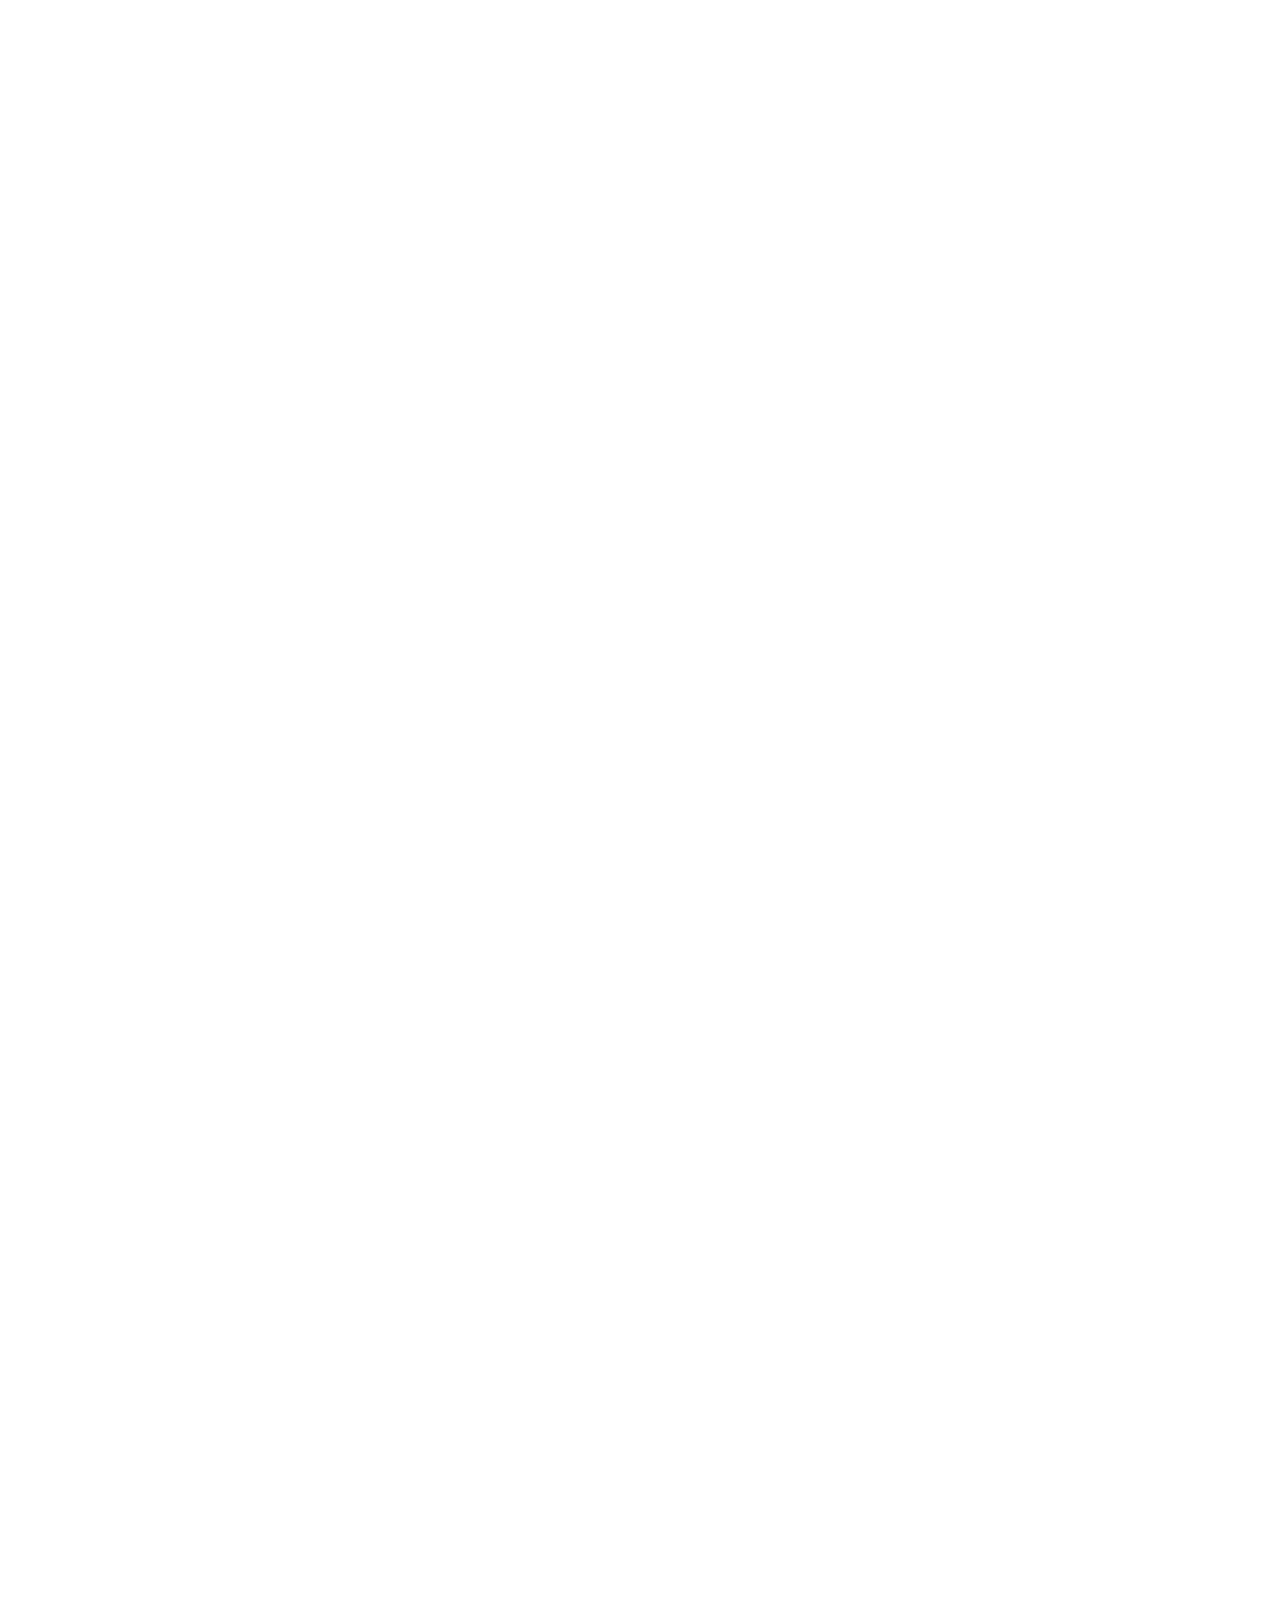
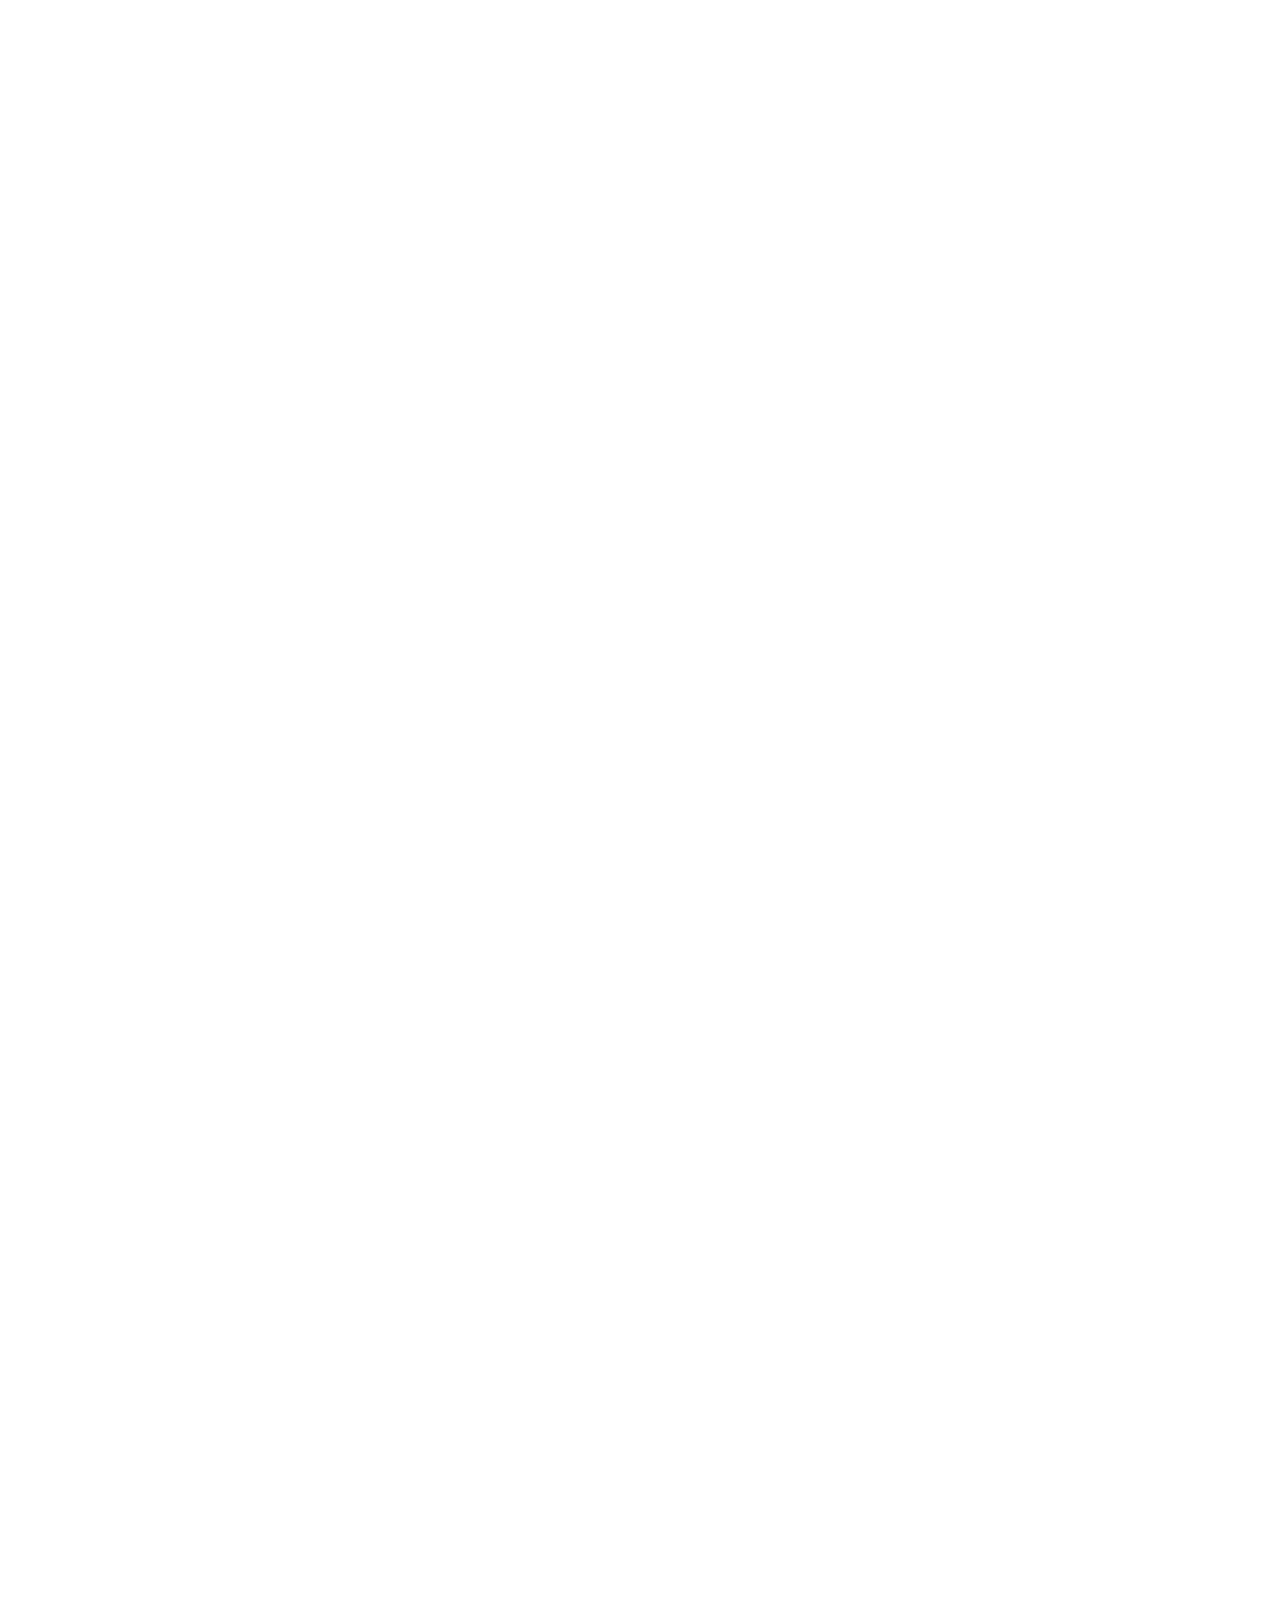
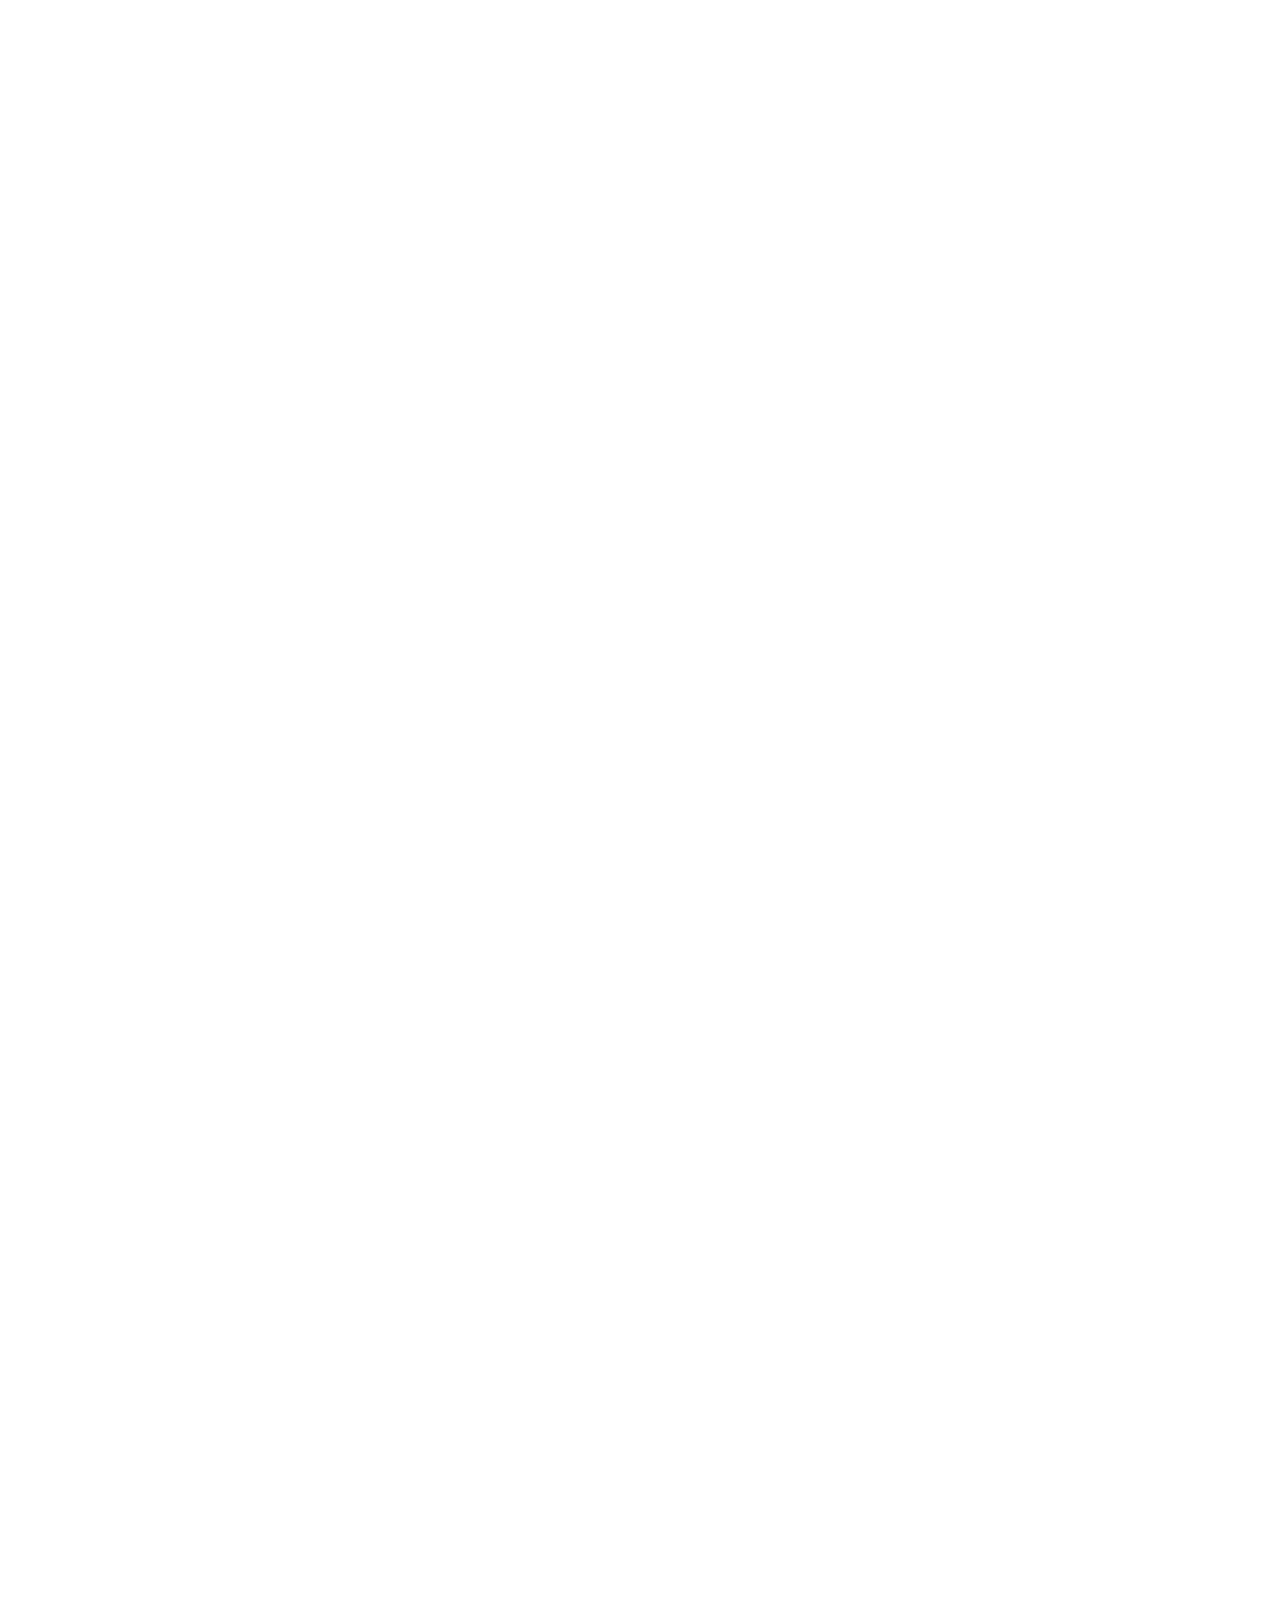
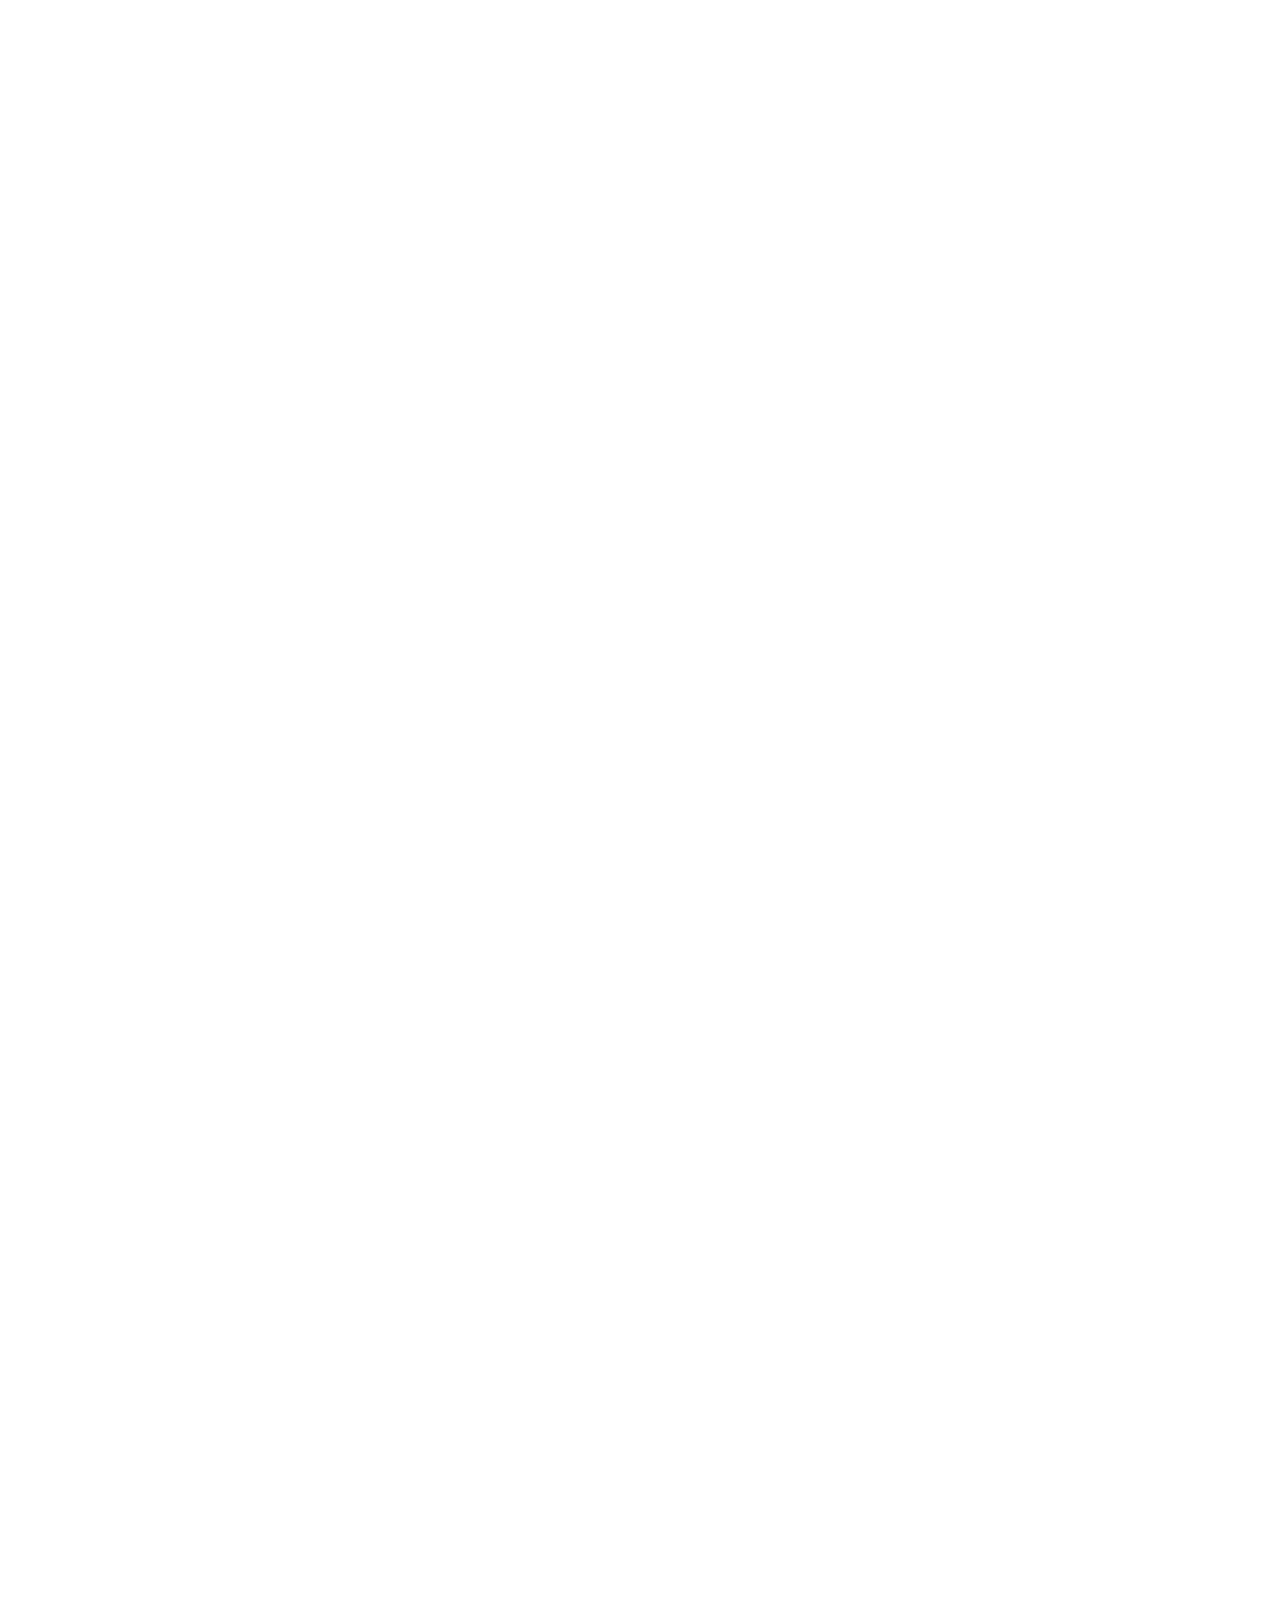
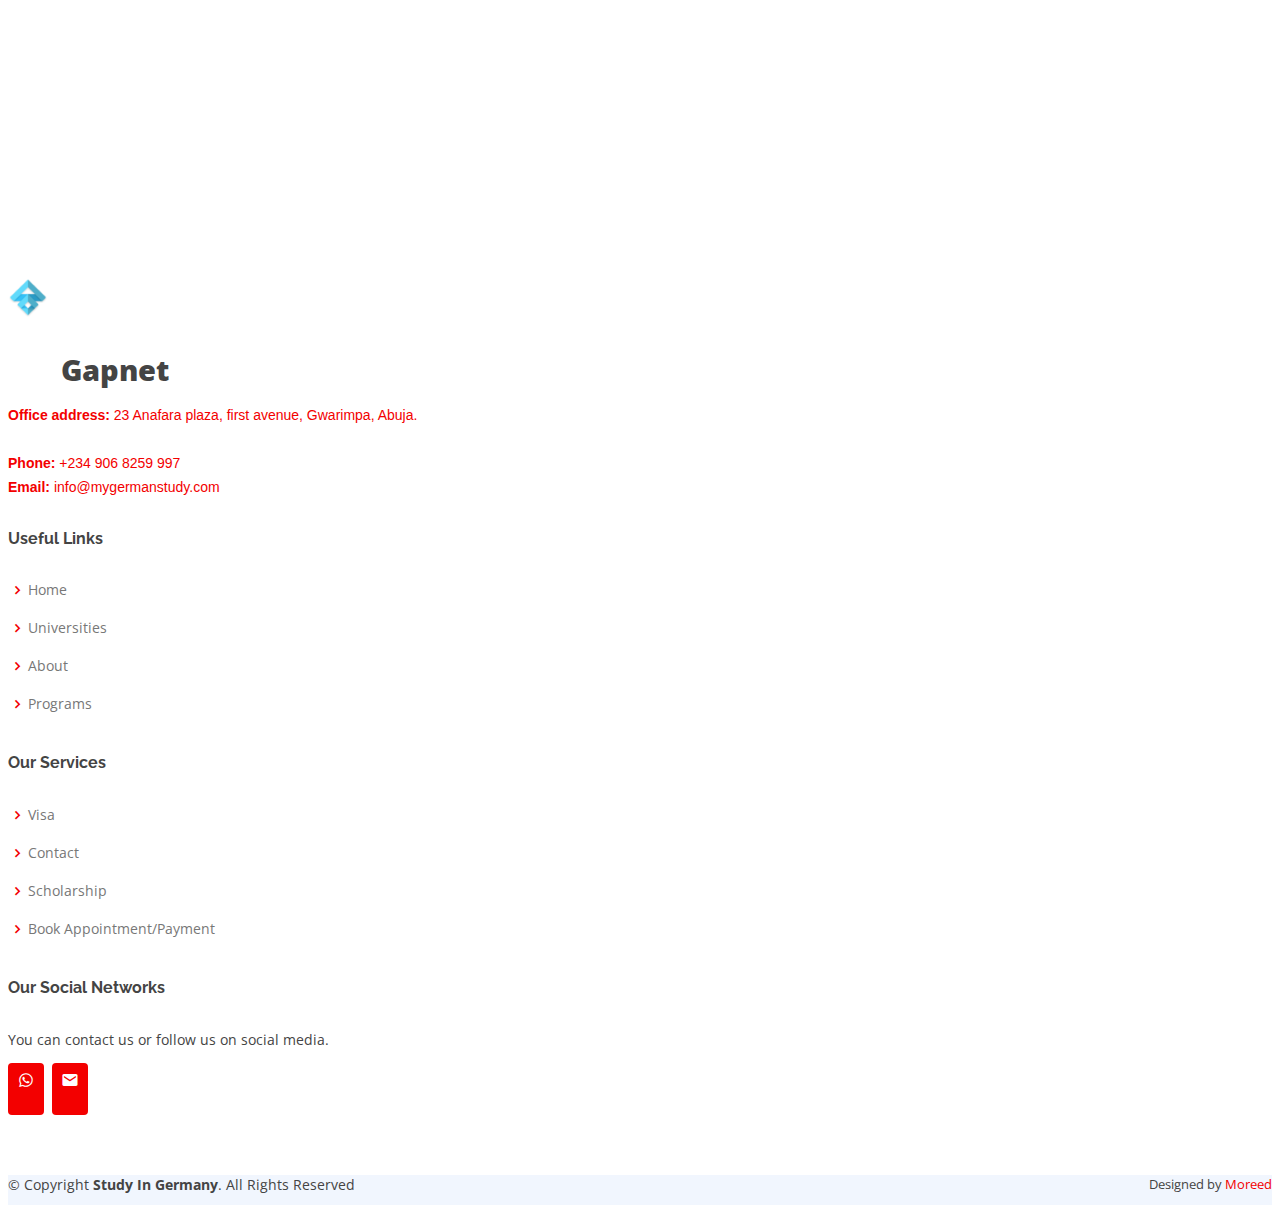
==== commit 52215ce7: "my german study complete" ====
--- a/index.html
+++ b/index.html
@@ -71,20 +71,29 @@
                 <div class="col-lg-6 pt-5 pt-lg-0 order-2 order-lg-1 d-flex flex-column justify-content-center">
                     <h1 data-aos="fade-up">Study In Germany</h1>
                     <p data-aos="fade-up" data-aos-delay="400">
-
                         Germany distinguishes itself by offering tuition-free education at public universities for both
                         local and international students. This means that students can attend lectures and pursue their
                         degrees without the burden of tuition fees at these institutions, as the costs are often
-                        subsidized by the government. On the other hand, scholarship programs in Germany provide
-                        additional financial support to students, covering various expenses such as tuition fees, living
-                        costs, and other educational needs. These scholarships are offered by government organizations,
-                        private institutions, and foundations, and they are typically awarded based on factors such as
-                        academic excellence, leadership potential, or specific achievements. While free tuition
-                        eliminates the need to pay for academic programs at public universities, scholarship programs
-                        offer an extra layer of financial assistance, making education more accessible and affordable
-                        for a broader range of students.
-                    </p>
-                    <div class="hero-btn" data-aos="fade-up" data-aos-delay="800">
+                        subsidized by the government.
+
+                        On the other hand, scholarship programs in Germany provide additional financial support to
+                        students, covering various expenses such as tuition fees, living costs, and other educational
+                        needs. These scholarships are offered by government organizations, private institutions, and
+                        foundations, and they are typically awarded based on factors such as academic excellence,
+                        leadership potential, or specific achievements.
+
+                        While free tuition eliminates the need to pay for academic programs at public universities,
+                        scholarship programs offer an extra layer of financial assistance, making education more
+                        accessible and affordable for a broader range of students.
+
+                        In addition to these financial aspects, Germany's commitment to providing education in English
+                        and its diverse range of programs, including MBBS and PhD, contribute to its appeal for
+                        international students. The availability of German language courses further facilitates
+                        integration into German society. Various institutions, including the DAAD, play a crucial role
+                        in supporting students through scholarships and educational programs. Whether pursuing an
+                        Ausbildung course or a master's degree, studying in Germany opens doors to valuable
+                        opportunities and experiences for international students.</p>
+                    <div class="hero-btn" data-aos="fade-up" data-aos-delay="600">
                         <a href="about.html" class="btn-get-started scrollto">Get Started</a>
                     </div>
                 </div>
@@ -99,10 +108,39 @@
     <main id="main">
 
 
-
-
-
-        <!-- ======= Contact Section ======= -->
+        <!-- ======= reason section Section ======= -->
+        <div class="reason-container" data-aos="fade-up">
+            <div class="container">
+                <div class="row">
+                    <div class="col-lg-6" data-aos="fade-left" data-aos-delay="400">
+                        <img src="assets/img/images/reason.jpg" class="img-fluid animated" alt="germany-image">
+                    </div>
+                    <div class="col-lg-6" data-aos="fade-right" data-aos-delay="400">
+                        <div class="reason-text">
+                            <p>Great Reasons To Study in Germany as a Foreign Student</p>
+                            <ol>
+                                <li>Free-tuition education in most universities (and very low fees in others).</li>
+                                <li>World class education by highly qualified staff.</li>
+                                <li>Hundreds of academic courses to choose from.</li>
+                                <li>Interesting country to explore with a profound history.</li>
+                                <li>Cultural diversity and students from all over the world.</li>
+                                <li>Practice speaking both English and German.</li>
+                                <li>Endless opportunities to work in Germany after you graduate.</li>
+                                <li>You can study every subject in English, no need to speak German.</li>
+                                <li>The cost of living in Germany is affordable, averaging around 720-850€ including
+                                    rent,
+                                    food, transport, health insurance, telephone/internet, study materials and leisure
+                                    activities.</li>
+                                <li>The chance to live and explore one of the world’s most developed countries and its
+                                    unique culture, history and landscape.</li>
+                            </ol>
+                        </div>
+                    </div>
+                </div>
+            </div>
+        </div>
+
+        <!-- ======= Advertisement Section ======= -->
         <section id="advert" class="advert">
             <div class="container" data-aos="fade-up">
 
@@ -136,7 +174,9 @@
                                         boasts numerous outstanding universities and research institutions.
                                         International students benefit from a variety of English-language study
                                         programs, including bachelor's and master's degrees in engineering, law,
-                                        economics, and social sciences
+                                        economics, and social sciences.
+                                        <br>
+                                        Follow these step by step guide in order to book a 40 minutes meeting session with us.
                                     </div>
                                 </div>
                             </div>
@@ -159,15 +199,51 @@
                                 <div id="collapseTwo" class="accordion-collapse collapse"
                                     data-bs-parent="#accordionExample">
                                     <div class="accordion-body">
-                                        Explore the rich educational landscape of Germany, a leading European hub
-                                        celebrated for its advanced technology and affordable higher education. Renowned
-                                        for offering a diverse range of subjects and high-quality universities, Germany
-                                        stands out as a sought-after study destination. With a strong emphasis on
-                                        world-class technical degrees, particularly favored by science students, Germany
-                                        boasts numerous outstanding universities and research institutions.
-                                        International students benefit from a variety of English-language study
-                                        programs, including bachelor's and master's degrees in engineering, law,
-                                        economics, and social sciences
+
+                                        Navigating the German visa application and admission process can be a crucial
+                                        step toward your academic or professional goals. Understanding the intricacies
+                                        of the procedure is vital for a smooth journey.
+
+                                        <br><strong>German Visa Application Guide:</strong><br>
+
+                                        Embarking on a study or work venture in Germany requires meticulous visa
+                                        application. Begin by identifying the appropriate visa type – whether it's a
+                                        student visa, work visa, or other categories. The German Embassy or Consulate in
+                                        your home country is your first point of contact. Ensure you fulfill all the
+                                        requirements, including proof of acceptance from a German university or a job
+                                        offer.
+
+                                        Submit a comprehensive visa application with accurate documentation, such as a
+                                        valid passport, proof of financial stability, health insurance, and any
+                                        necessary language proficiency certificates. Be mindful of specific requirements
+                                        for different visa types.
+
+                                        <br><strong>Admission Process:</strong><br>
+
+                                        For those pursuing education in Germany, securing admission is a pivotal step.
+                                        Research and choose the right academic program and institution. Ensure your
+                                        qualifications align with the course requirements and that you have the
+                                        necessary language proficiency.
+
+                                        Submit a well-prepared application to the chosen university, adhering to their
+                                        specific guidelines and deadlines. German universities often require a set of
+                                        documents, including transcripts, letters of recommendation, and a statement of
+                                        purpose.
+
+                                        Stay informed about potential entrance exams or interviews that may be part of
+                                        the admission process. Once accepted, proceed with the visa application promptly
+                                        to allow sufficient time for processing.
+
+                                        In both the visa application and admission process, meticulous planning and
+                                        attention to detail are key. Familiarize yourself with the unique requirements
+                                        of your chosen path to make your journey to Germany a successful and enriching
+                                        experience.
+
+
+
+
+
+
                                     </div>
                                 </div>
                             </div>
@@ -177,6 +253,161 @@
             </div>
 
         </section>
+
+        <!-- image-link section  -->
+        <section class="image-link">
+            <div class="container" data-aos="fade-up">
+
+                <div class="section-header">
+                    <h2>Links</h2>
+                    <p>Link to relevant information and precise details</p>
+                </div>
+
+                <div class="container">
+                    <div class="row row-cols-1 row-cols-md-3 g-4">
+                        <a href="about.html#faqlist1">
+                            <div class="col">
+                                <div class="card h-100">
+                                    <img src="assets/img/images/home-card-0.jpg" class="card-img-top" alt="img">
+                                    <div class="card-body">
+                                        <h5 class="card-title">Study in Germany: Housing & Living Costs</h5>
+                                        <p class="card-text">One of the most important factors to consider when studying
+                                            abroad
+                                            is your budget. Housing costs will vary depending on..."</p>
+                                    </div>
+                                </div>
+                            </div>
+                        </a>
+                        <a href="about.html#faqlist1">
+                            <div class="col">
+                                <div class="card h-100">
+                                    <img src="assets/img/images/home-card-1.jpg" class="card-img-top" alt="img">
+                                    <div class="card-body">
+                                        <h5 class="card-title">Study in Germany: Tuition Fees & Scholarships</h5>
+                                        <p class="card-text">Germany's public universities: no tuition fees, minimal
+                                            semester
+                                            costs; world's third-most popular for international study...</p>
+                                    </div>
+                                </div>
+                            </div>
+                        </a>
+                        <a href="scholarships.html#faqlist1">
+                            <div class="col">
+                                <div class="card h-100">
+                                    <img src="assets/img/images/home-card-2.jpg" class="card-img-top" alt="img">
+                                    <div class="card-body">
+                                        <h5 class="card-title">German Government Scholarship</h5>
+                                        <p class="card-text">Government-funded scholarships in Germany range from 150 to
+                                            800
+                                            Euros per month, supporting students based on financial need...</p>
+                                    </div>
+                                </div>
+                            </div>
+                        </a>
+                        <a href="scholarships.html#faqlist1">
+                            <div class="col">
+                                <div class="card h-100">
+                                    <img src="assets/img/images/home-card-3.jpg" class="card-img-top" alt="img">
+                                    <div class="card-body">
+                                        <h5 class="card-title">German Non-government Scholarship</h5>
+                                        <p class="card-text">Non-government funded scholarships simply mean that such
+                                            scholarships are not funded by the government, but other entities. Here
+                                            is...
+                                        </p>
+                                    </div>
+                                </div>
+                            </div>
+                        </a>
+                        <a href="visa.html#faqlist1">
+                            <div class="col">
+                                <div class="card h-100">
+                                    <img src="assets/img/images/home-card-4.jpg" class="card-img-top" alt="img">
+                                    <div class="card-body">
+                                        <h5 class="card-title">General Visa Information</h5>
+                                        <p class="card-text">Would you like to receive vocational training in Germany?
+                                            Find
+                                            out
+                                            here which conditions you must fulfil if you require a visa...</p>
+                                    </div>
+                                </div>
+                            </div>
+                        </a>
+                        <a href="visa.html#faqlist1">
+                            <div class="col">
+                                <div class="card h-100">
+                                    <img src="assets/img/images/home-card-5.jpg" class="card-img-top" alt="img">
+                                    <div class="card-body">
+                                        <h5 class="card-title">Do I need to know German</h5>
+                                        <p class="card-text">Learning German is one of the most important steps you can
+                                            take
+                                            to
+                                            prepare for life in Germany. It will help you settle in more quickly and
+                                            make
+                                            it...</p>
+                                    </div>
+                                </div>
+                            </div>
+                        </a>
+
+                    </div>
+                </div>
+            </div>
+        </section>
+
+
+
+        <div class="reason-container" data-aos="fade-up">
+            <div class="container">
+                <div class="row">
+                    <div class="col-lg-6" data-aos="fade-left" data-aos-delay="400">
+                        <img src="assets/img/images/list of uni.jpg" class="img-fluid animated" alt="germany-image">
+                    </div>
+                    <div class="col-lg-6" data-aos="fade-right" data-aos-delay="400">
+                        <div class="reason-text">
+                            <p>List of Universities in Germany</p>
+                            <ul>
+                                <a href="universities.html">
+                                    <li>Top 10 German Universities to study Medicine</li>
+                                </a>
+                                <a href="universities.html">
+                                    <li>Top 8 German Universities to Study Pharmacy</li>
+                                </a>
+                                <a href="universities.html">
+                                    <li>Top Universities in Germany to study Engineering</li>
+                                </a>
+                                <a href="universities.html">
+                                    <li>Top Universities in Germany to study Electrical Engineering</li>
+                                </a>
+                                <a href="universities.html">
+                                    <li>Top 5 Universities in Germany to study Industrial Engineering</li>
+                                </a>
+                                <a href="universities.html">
+                                    <li>Top 5 Universities in Germany to study Mechanical Engineering</li>
+                                </a>
+                                <a href="universities.html">
+                                    <li>Top Universities in Germany to study Material Engineering</li>
+                                </a>
+                                <a href="universities.html">
+                                    <li>Top 6 Universities in Germany to study Computer Sciences</li>
+                                </a>
+                                <a href="universities.html">
+                                    <li>Top 10 Universities in Germany to study Architecture</li>
+                                </a>
+                                <a href="universities.html">
+                                    <li>Top 10 German Universities to Study German Language and Literature</li>
+                                </a>
+                                <a href="universities.html">
+                                    <li>Best Master’s Degrees in Cybersecurity in Germany</li>
+                                </a>
+                            </ul>
+
+                        </div>
+                    </div>
+                </div>
+            </div>
+        </div>
+
+
     </main>
 
     <!-- ======= Contact Section ======= -->
--- a/assets/css/style.css
+++ b/assets/css/style.css
@@ -367,6 +367,7 @@
 }
 
 #hero .hero-img img {
+  margin: 15% auto auto;
   width: 100%;
   border-radius: 12px;
   -webkit-border-radius: 12px;
@@ -462,10 +463,65 @@
 
 
 /*--------------------------------------------------------------
+# Reason container section
+--------------------------------------------------------------*/
+.reason-container .container img {
+  border-radius: 12px;
+  -webkit-border-radius: 12px;
+  -moz-border-radius: 12px;
+  -ms-border-radius: 12px;
+  -o-border-radius: 12px;
+}
+
+.reason-text {
+  padding: 5%;
+  text-align: justify;
+}
+
+.reason-text p {
+  font-size: 1.3rem;
+  font-weight: 600;
+}
+
+.reason-text li {
+  line-height: 1.8rem;
+}
+
+.reason-container img {
+  animation: up-down 2s ease-in-out infinite alternate-reverse both;
+  -webkit-animation: up-down 2s ease-in-out infinite alternate-reverse both;
+}
+
+@keyframes up-down {
+  0% {
+    transform: translateY(5px);
+    -webkit-transform: translateY(5px);
+    -moz-transform: translateY(5px);
+    -ms-transform: translateY(5px);
+    -o-transform: translateY(5px);
+}
+
+  100% {
+    transform: translateY(-5px);
+  }
+}
+
+
+@media (max-width: 575px) {
+  .reason-container .container img {
+    width: 95%;
+    margin: auto 2.5%;
+  }
+}
+
+
+
+
+/*--------------------------------------------------------------
 # Advert
 --------------------------------------------------------------*/
 #advert {
-  background-color: #f0ffff;
+  background-color: #f7ffff;
   text-align: center;
 }
 
@@ -499,6 +555,14 @@
   }
 }
 
+
+/*--------------------------------------------------------------
+# Image link
+--------------------------------------------------------------*/
+.image-link .card:hover {
+ color: var(--color-secondary-hover);
+}
+
 /*--------------------------------------------------------------
 # Universities section
 --------------------------------------------------------------*/
@@ -511,28 +575,57 @@
   height: 100%;
 }
 
-.container .free-tuition {
+.container .free-tuition, .universities .university-list {
   text-align: justify;
   margin: auto auto 5%;
   width: 90%;
 }
 
+.container .free-tuition img {
+  height: 85%;
+  margin: 5% auto auto;
+  border-radius: 12px;
+  -webkit-border-radius: 12px;
+  -moz-border-radius: 12px;
+  -ms-border-radius: 12px;
+  -o-border-radius: 12px;
+}
+
+.university-list img{
+  margin: auto;
+  border-radius: 12px;
+  width: 100%;
+  -webkit-border-radius: 12px;
+  -moz-border-radius: 12px;
+  -ms-border-radius: 12px;
+  -o-border-radius: 12px;
+}
+
+.uni-seo {
+  margin: 5% auto auto;
+  text-align: justify;
+}
+
 .gapnet {
   margin: 5% auto auto;
   text-align: center;
 }
 
 @media (max-width: 575px) {
-  .universities .free-tuition {
-    width: 95%;
-    margin: auto auto 10%;
-  }
-
-  .universities .container img {
+  .container .free-tuition, .universities .university-list {
+    width: 100%;
+  }
+  
+  .universities .container img, .universities .university-list img {
     width: 95%;
     margin: auto 2.5% 5%;
     height: 95%;
   }
+
+.uni-seo {
+  width: 95%;
+  margin: auto;
+}
 }
 
 /*--------------------------------------------------------------
@@ -568,7 +661,7 @@
 
   .scholarship h4 {
     width: 95%;
-    text-align: center;
+    text-align:justify;
     margin: 5% auto;
   }
 
@@ -585,8 +678,13 @@
   .scholarship .img-container img {
     width: 95%;
     height: 95%;
-    margin: 5% 2.5%;
-  }
+    border-radius: 12px;
+    margin: auto 2.5% 5%;
+    -webkit-border-radius: 12px;
+    -moz-border-radius: 12px;
+    -ms-border-radius: 12px;
+    -o-border-radius: 12px;
+}
 
 }
 
@@ -943,6 +1041,49 @@
   font-weight: 600;
 }
 
+.embassy-seo {
+  text-align: justify;
+  margin: auto auto 3%;
+}
+
+.program-img {
+  width: 80%;
+  margin: auto 10%;
+}
+
+.program-text {
+  text-align: justify;
+  margin: 3% auto;
+}
+
+
+@media (max-width: 575px) {
+
+  .program-img {
+    width: 100%;
+    margin: auto auto 5%;
+    border-radius: 12px;
+    -webkit-border-radius: 12px;
+    -moz-border-radius: 12px;
+    -ms-border-radius: 12px;
+    -o-border-radius: 12px;
+}
+  
+  .program-text {
+    width: 95% auto;
+  }
+
+  .embassy-seo {
+    width: 95%;
+    margin: auto auto 3%;
+  }
+  
+  .embassy p {
+    font-weight: 500;
+  }
+
+}
+
 /*--------------------------------------------------------------
 # About Section
 --------------------------------------------------------------*/
@@ -962,6 +1103,24 @@
 .about .row img {
   width: 100%;
   height: 100%;
+}
+
+.about-container img {
+  border-radius: 12px;
+  -webkit-border-radius: 12px;
+  -moz-border-radius: 12px;
+  -ms-border-radius: 12px;
+  -o-border-radius: 12px;
+}
+
+.about .why-germany img {
+  border-radius: 12px;
+  -webkit-border-radius: 12px;
+  -moz-border-radius: 12px;
+  -ms-border-radius: 12px;
+  -o-border-radius: 12px;
+  height: 90%;
+  margin: 5% auto;
 }
 
 @media (max-width: 575px) {
